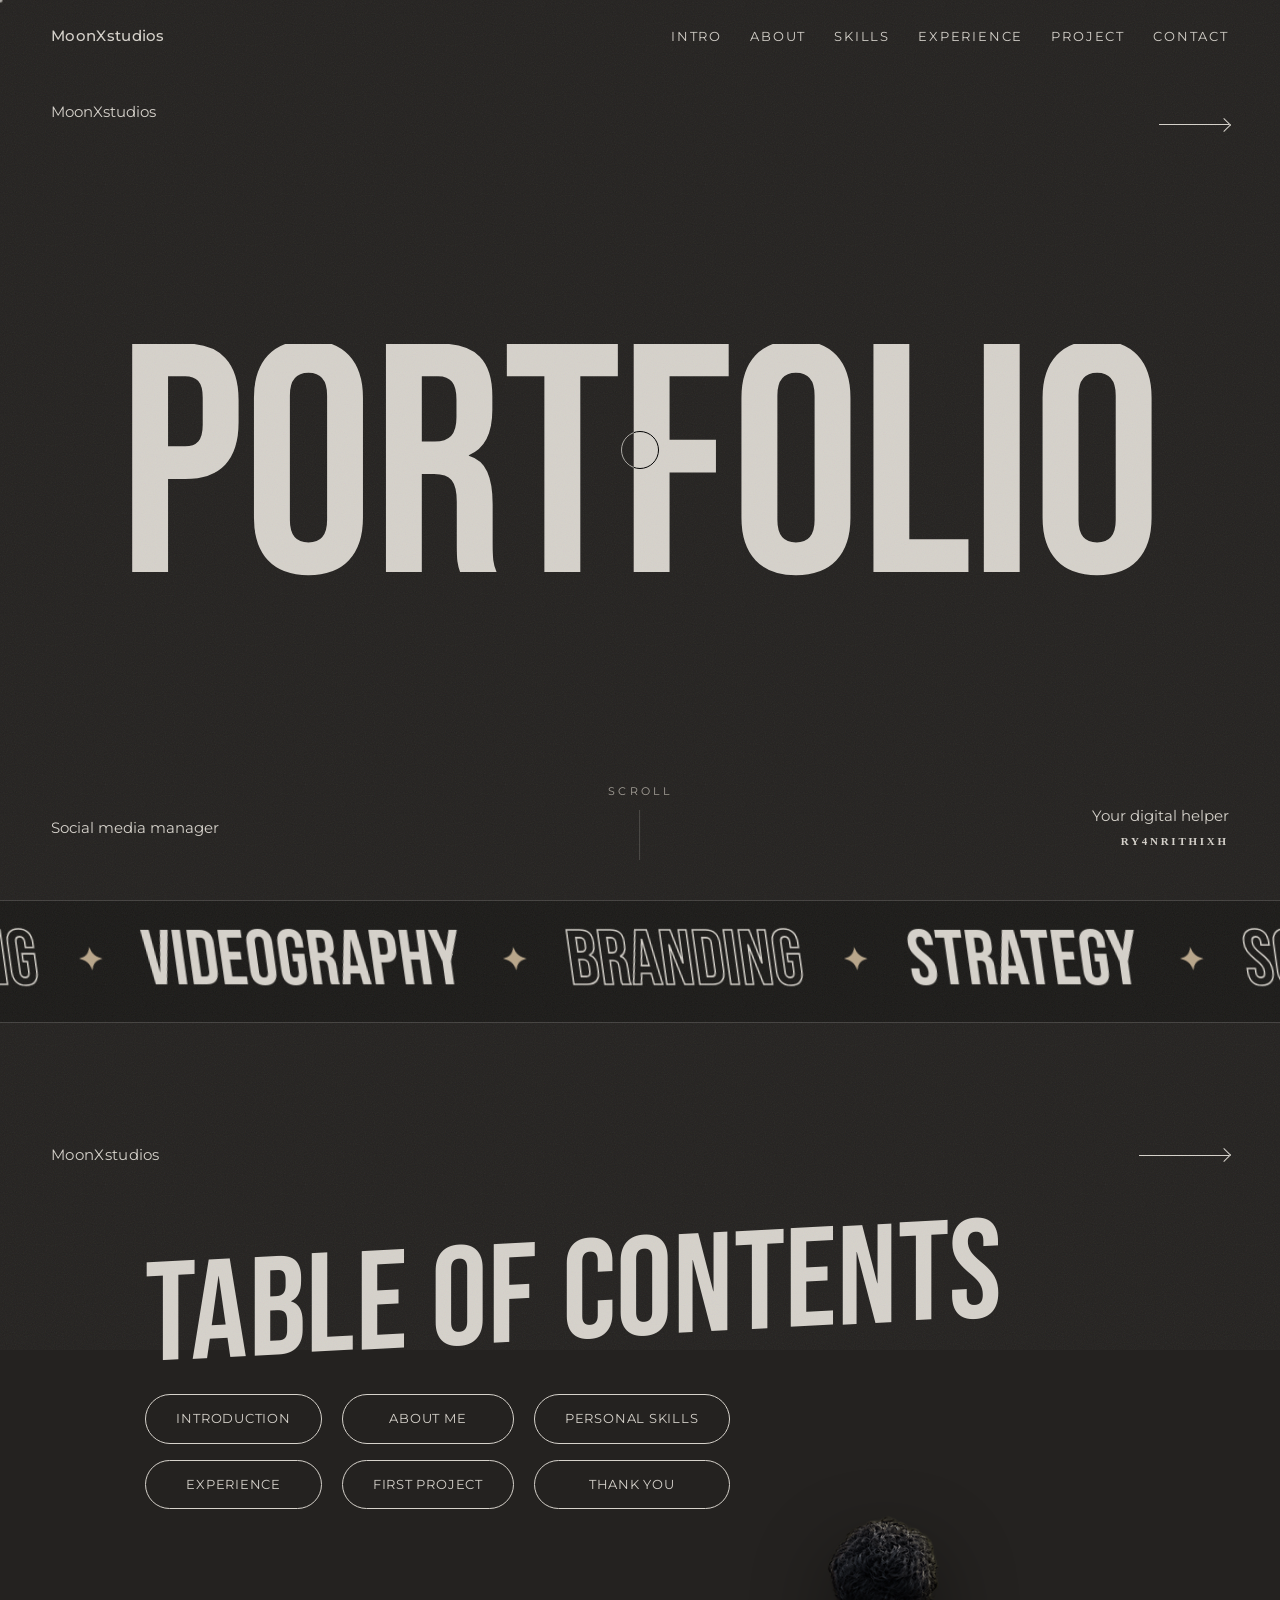
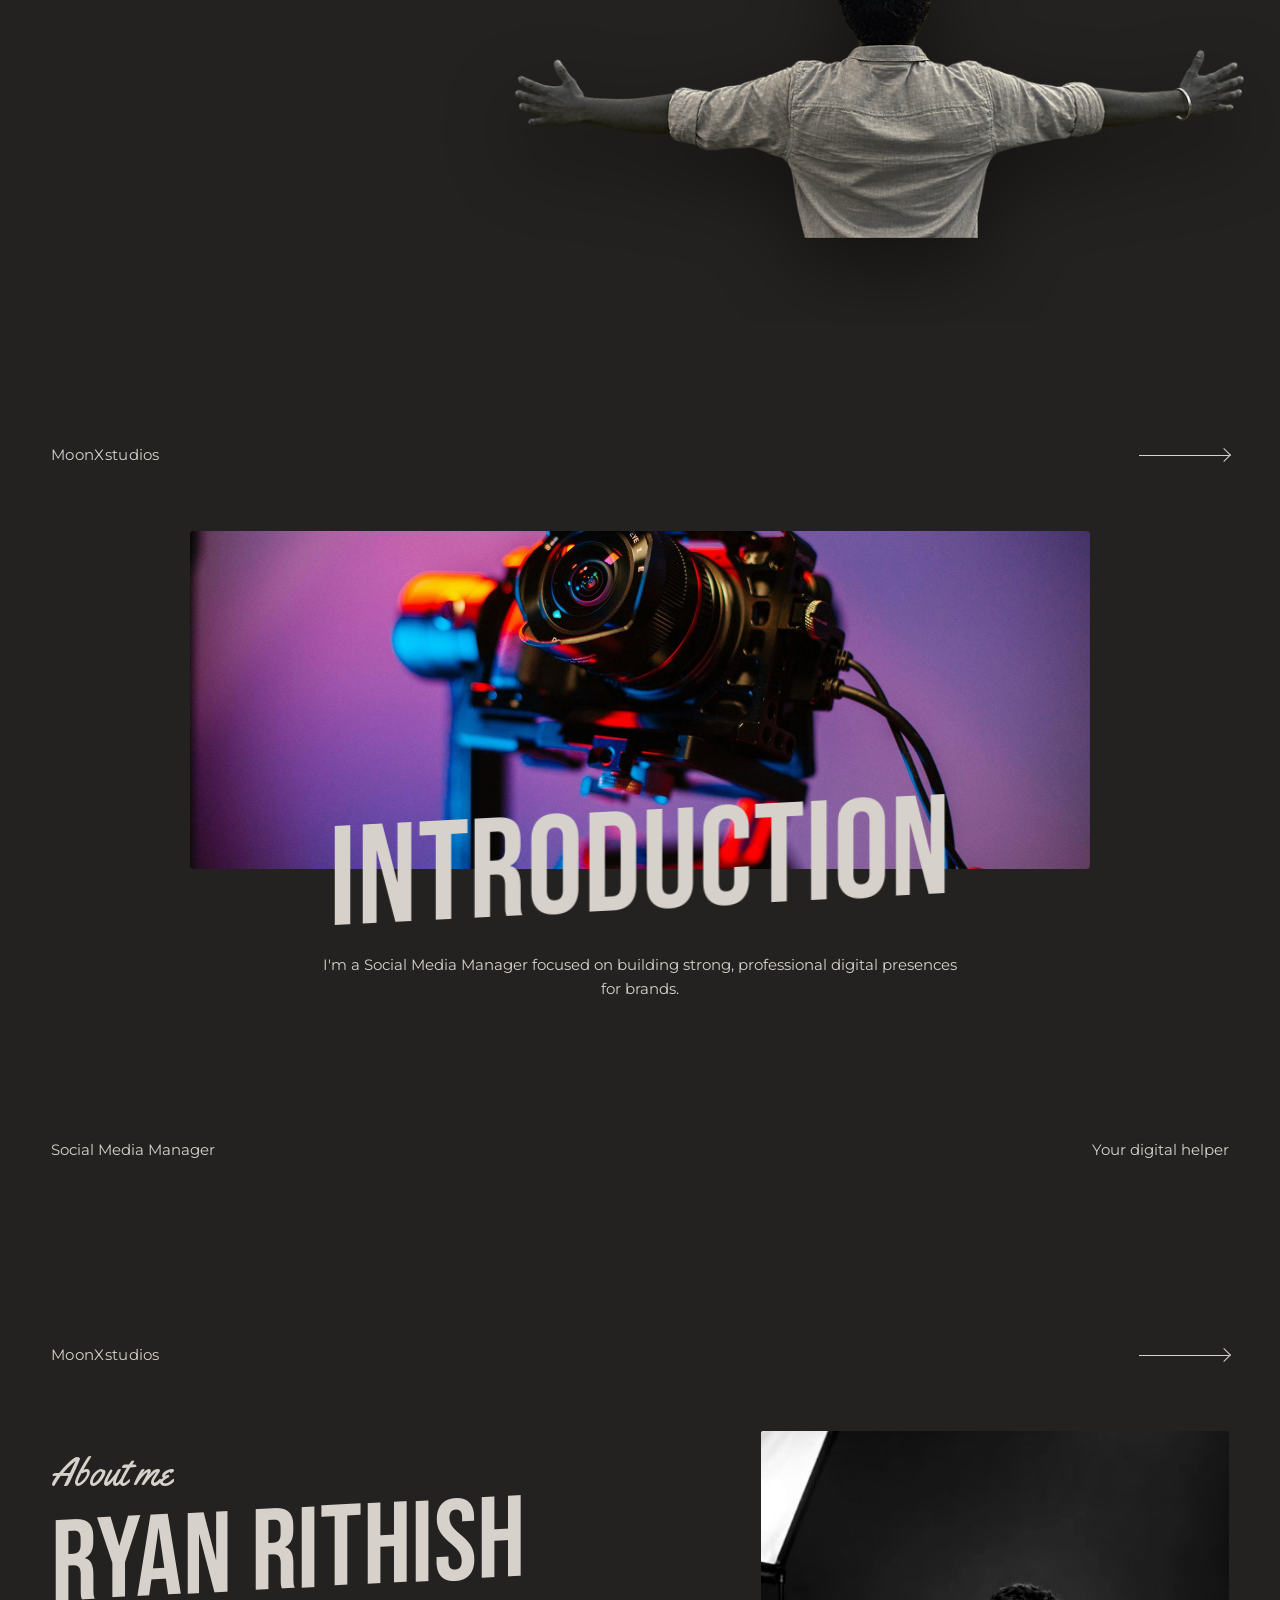
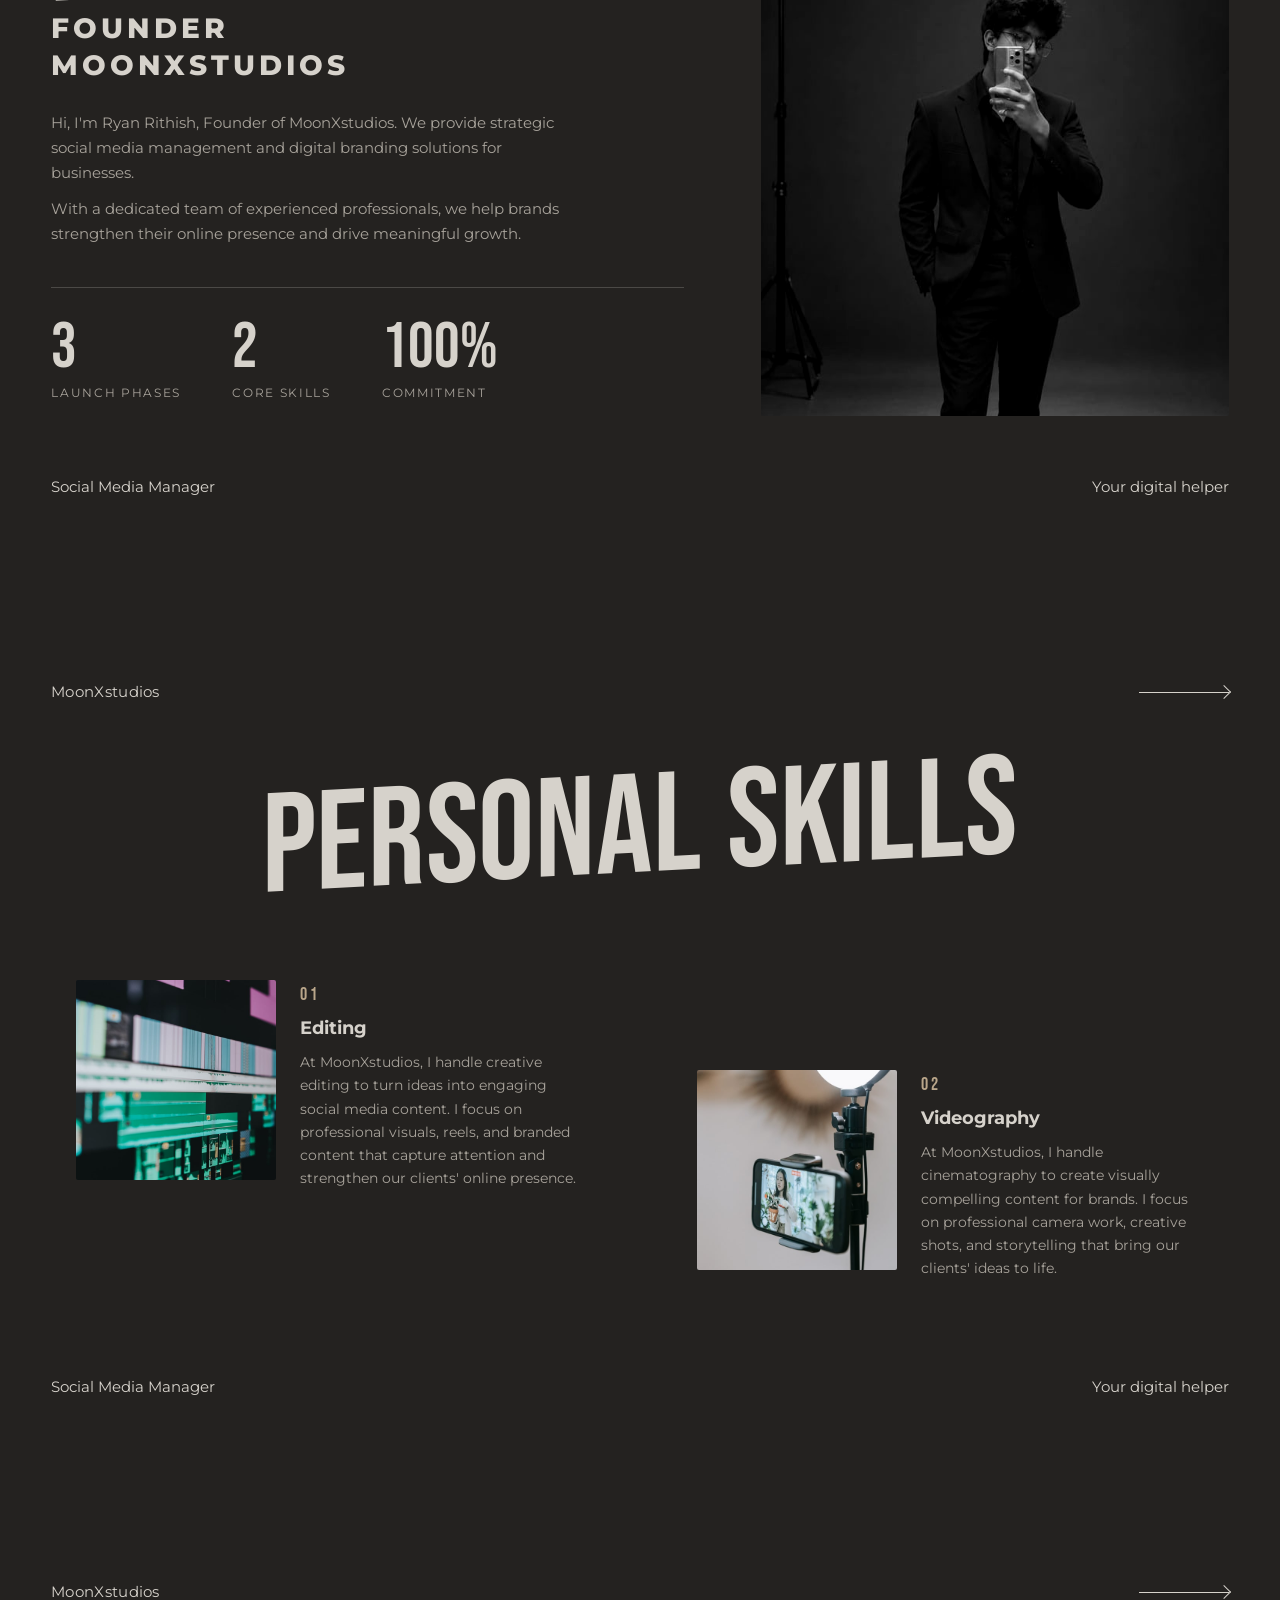
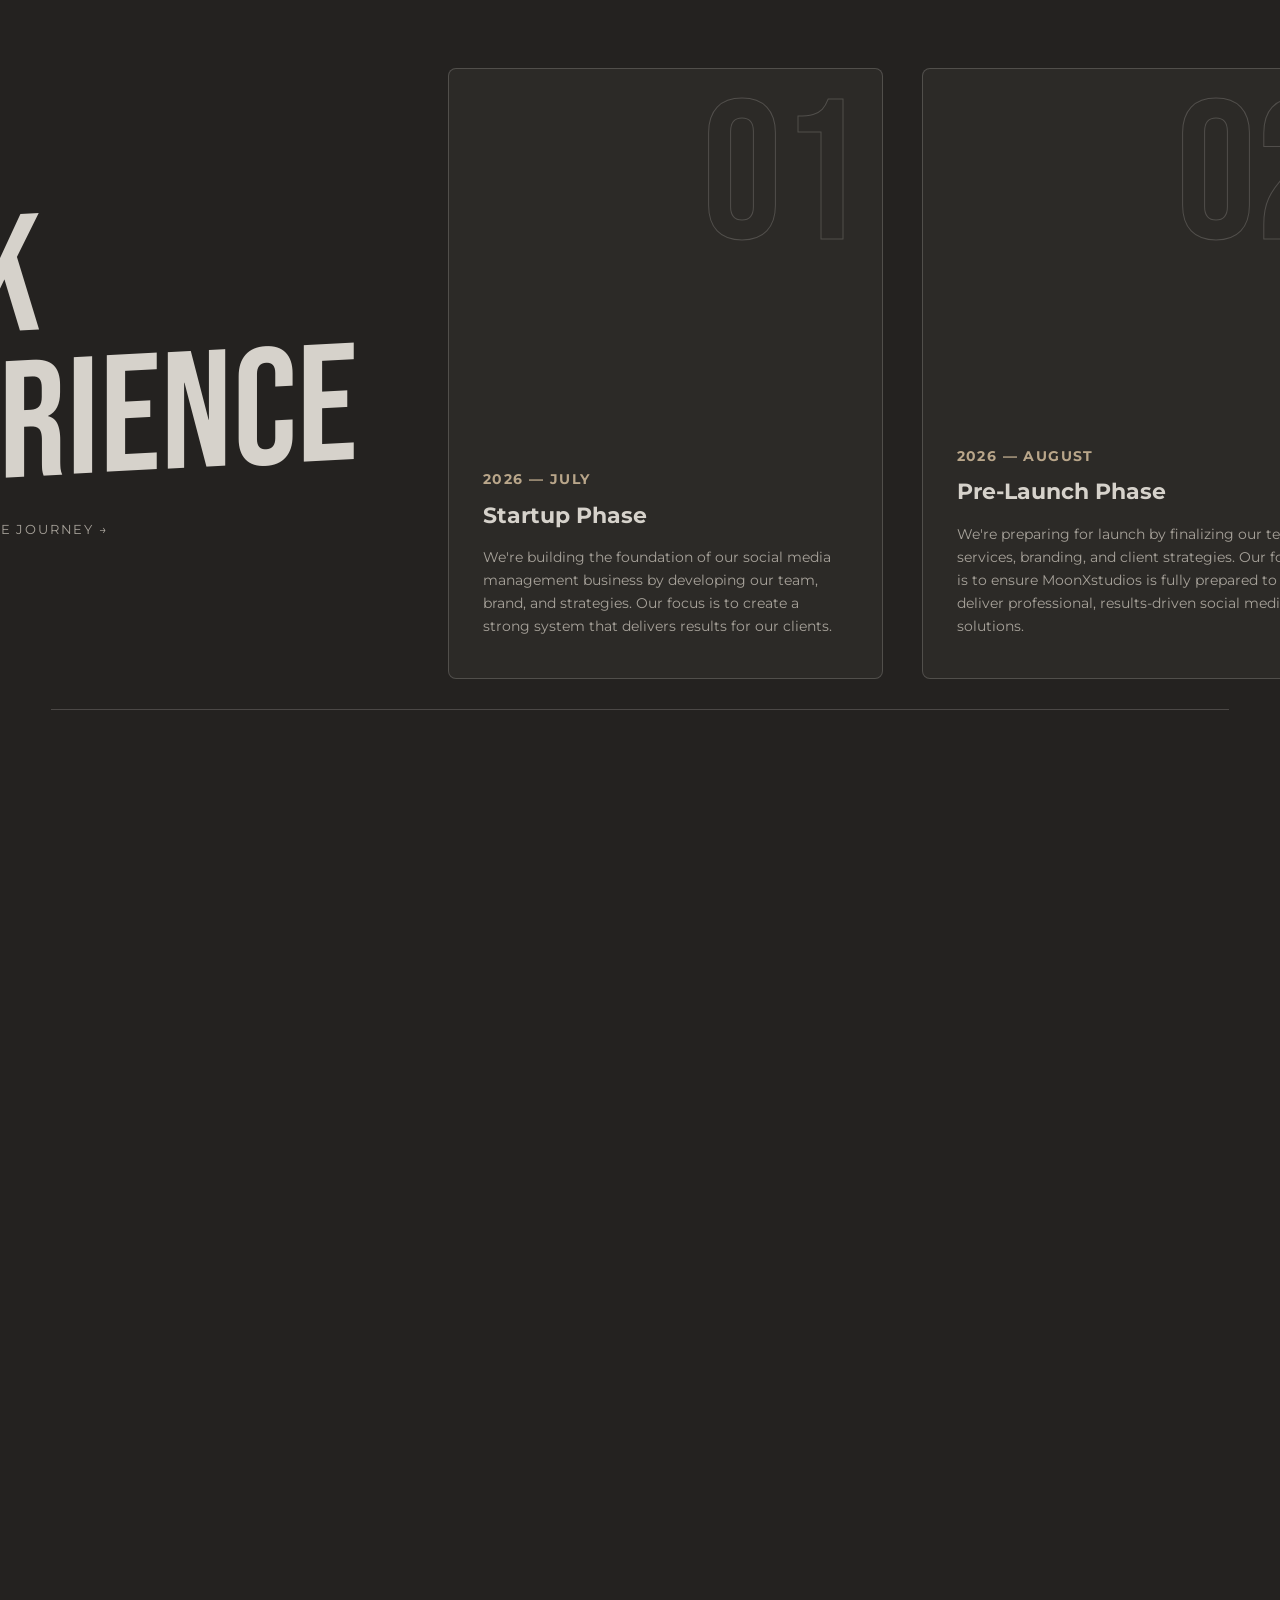
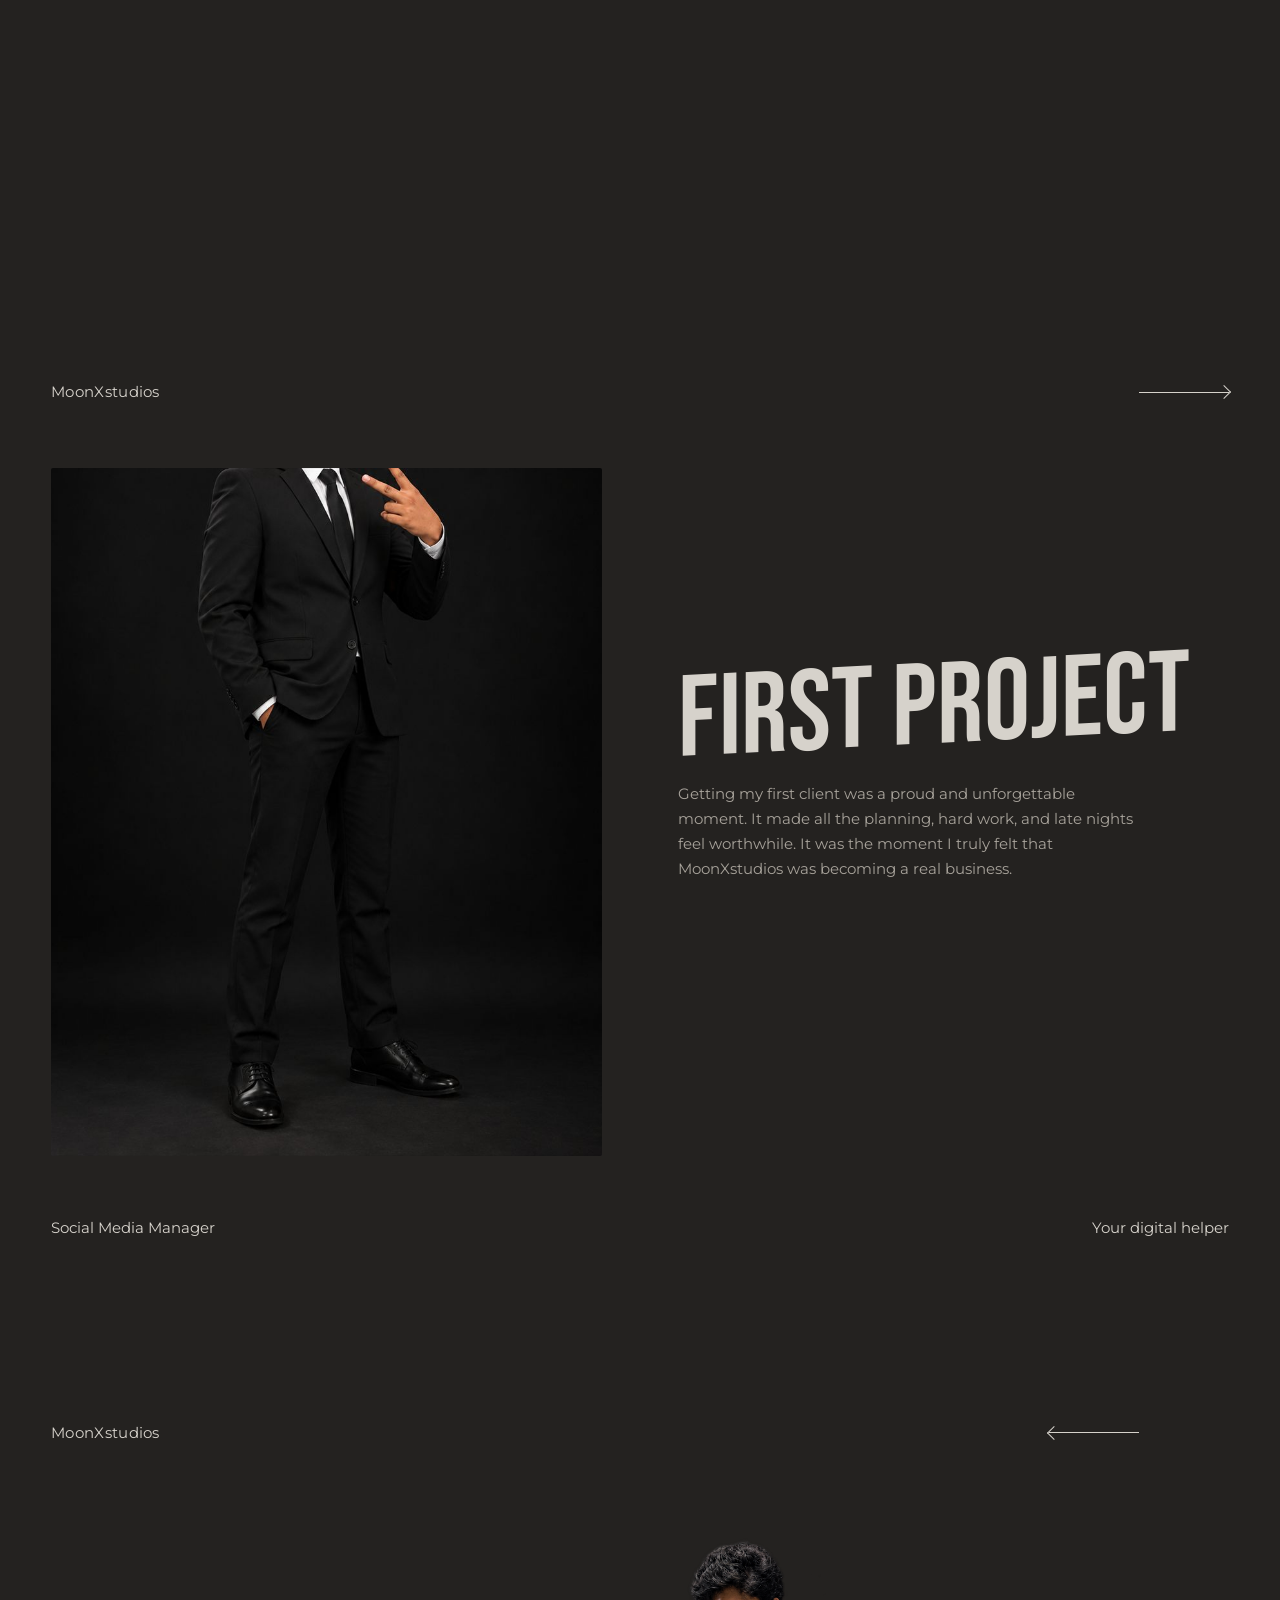
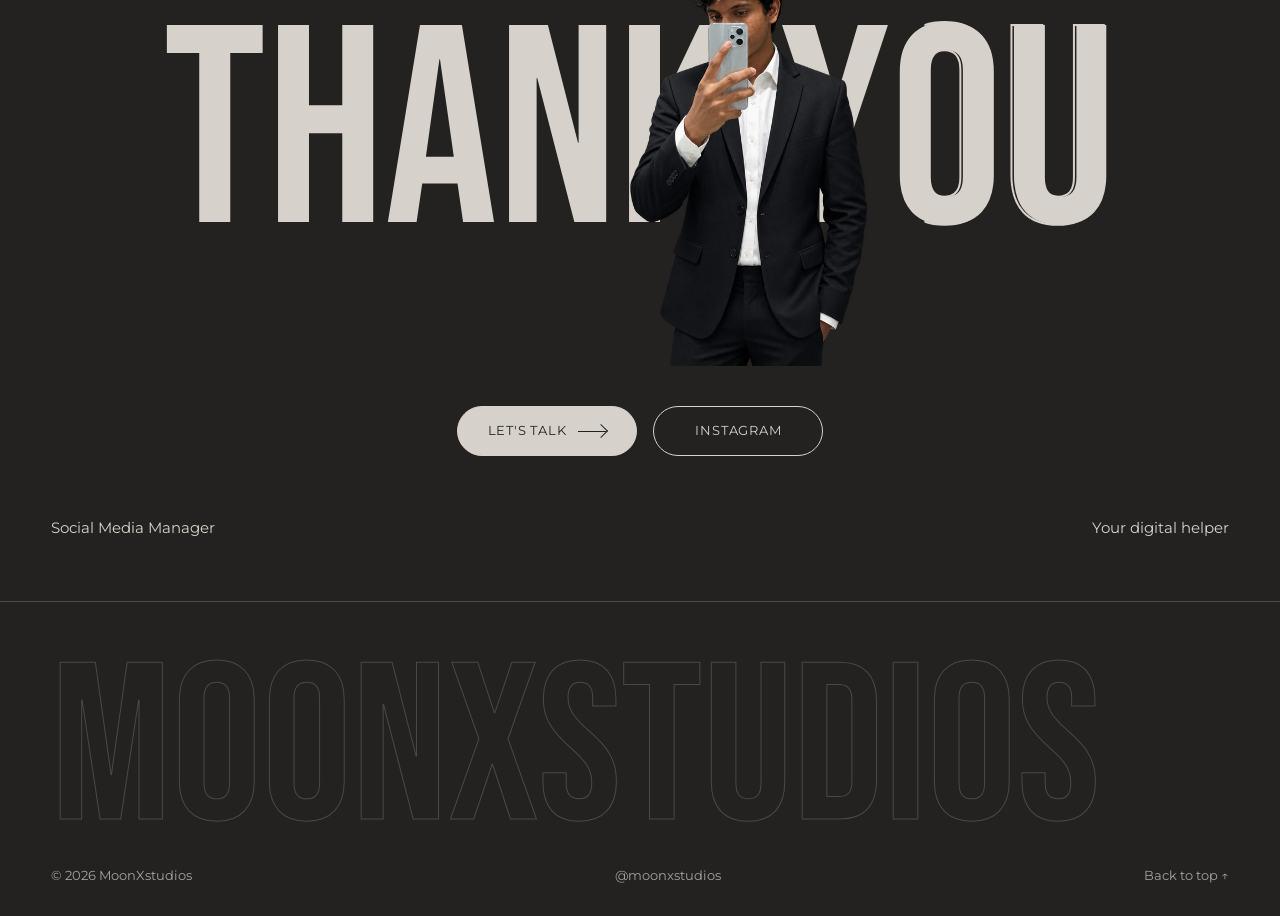
==== index.html @ f0b6d2d7 "Launch MoonXstudios website Animated single-page site matching the MoonXstudios Canva portfolio: her" ====
<!DOCTYPE html>
<html lang="en">
<head>
  <meta charset="UTF-8" />
  <meta name="viewport" content="width=device-width, initial-scale=1.0" />
  <title>MoonXstudios — Social Media Manager</title>
  <meta name="description" content="MoonXstudios — strategic social media management and digital branding by Ryan Rithish." />
  <meta name="theme-color" content="#242220" />
  <meta name="color-scheme" content="dark" />

  <!-- Icons -->
  <link rel="icon" href="favicon.svg" type="image/svg+xml" />
  <link rel="apple-touch-icon" href="apple-touch-icon.png" />

  <!-- Social share preview (WhatsApp, Instagram DMs, LinkedIn, X…)
       After deploying, replace og-image.jpg below with the full URL, e.g. https://your-domain.com/og-image.jpg -->
  <meta property="og:type" content="website" />
  <meta property="og:site_name" content="MoonXstudios" />
  <meta property="og:title" content="MoonXstudios — Social Media Manager" />
  <meta property="og:description" content="Strategic social media management and digital branding for businesses." />
  <meta property="og:image" content="og-image.jpg" />
  <meta property="og:image:width" content="1200" />
  <meta property="og:image:height" content="630" />
  <meta name="twitter:card" content="summary_large_image" />

  <link rel="preconnect" href="https://fonts.googleapis.com" />
  <link rel="preconnect" href="https://fonts.gstatic.com" crossorigin />
  <link href="https://fonts.googleapis.com/css2?family=Bebas+Neue&family=Montserrat:wght@400;500;700;800&family=Yellowtail&display=swap" rel="stylesheet" />
  <link rel="stylesheet" href="style.css" />
  <!-- If JavaScript is off or fails, show everything instead of a blank page -->
  <noscript>
    <style>
      body.is-loading { overflow: auto; }
      .loader, .cursor, .cursor-dot { display: none !important; }
      .reveal-up, .reveal-scale { opacity: 1 !important; transform: none !important; }
      .reveal-mask > span, .split .ch > i { transform: none !important; }
      .reveal-clip::after { display: none; }
      .arrow--line { transform: scaleX(1); }
      body, a, button { cursor: auto; }
    </style>
  </noscript>
</head>
<body class="is-loading">

  <!-- Preloader -->
  <div class="loader" aria-hidden="true">
    <div class="loader__word">
      <span>M</span><span>O</span><span>O</span><span>N</span><span>X</span>
    </div>
    <div class="loader__bar"><i></i></div>
    <div class="loader__count">0</div>
  </div>

  <!-- Custom cursor + grain -->
  <div class="cursor" aria-hidden="true"></div>
  <div class="cursor-dot" aria-hidden="true"></div>
  <div class="grain" aria-hidden="true"></div>
  <div class="progress" aria-hidden="true"><i></i></div>

  <!-- Nav -->
  <header class="nav">
    <a href="#top" class="nav__brand" data-magnetic>MoonXstudios</a>
    <nav class="nav__links">
      <a href="#intro">Intro</a>
      <a href="#about">About</a>
      <a href="#skills">Skills</a>
      <a href="#experience">Experience</a>
      <a href="#project">Project</a>
      <a href="#contact">Contact</a>
    </nav>
    <button class="nav__toggle" aria-label="Open menu"><span></span><span></span></button>
  </header>

  <div class="menu" aria-hidden="true">
    <a href="#intro">Introduction</a>
    <a href="#about">About me</a>
    <a href="#skills">Personal skills</a>
    <a href="#experience">Experience</a>
    <a href="#project">First project</a>
    <a href="#contact">Thank you</a>
    <a href="https://www.instagram.com/moonxstudios" target="_blank" rel="noopener" class="menu__ig">@moonxstudios ↗</a>
  </div>

  <main id="top">

    <!-- HERO -->
    <section class="hero">
      <div class="hero__meta hero__meta--tl reveal-up">MoonXstudios</div>
      <a href="#contents" class="hero__arrow reveal-up" aria-label="Scroll down"><span class="arrow"></span></a>

      <h1 class="hero__title" aria-label="Portfolio">
        <span class="split" data-split>PORTFOLIO</span>
      </h1>

      <div class="hero__meta hero__meta--bl reveal-up">Social media manager</div>
      <div class="hero__meta hero__meta--br reveal-up">
        Your digital helper
        <small class="scramble" data-scramble="RY4NRITHIXH">RY4NRITHIXH</small>
      </div>

      <div class="hero__scroll"><span>Scroll</span><i></i></div>
    </section>

    <!-- MARQUEE -->
    <div class="marquee" aria-hidden="true">
      <div class="marquee__track">
        <span>Social Media</span><b>✦</b><span>Editing</span><b>✦</b><span>Videography</span><b>✦</b><span>Branding</span><b>✦</b><span>Strategy</span><b>✦</b>
        <span>Social Media</span><b>✦</b><span>Editing</span><b>✦</b><span>Videography</span><b>✦</b><span>Branding</span><b>✦</b><span>Strategy</span><b>✦</b>
      </div>
    </div>

    <!-- TABLE OF CONTENTS -->
    <section class="section toc" id="contents">
      <div class="section__head">
        <span class="label">MoonXstudios</span>
        <span class="arrow arrow--line"></span>
      </div>
      <h2 class="display reveal-mask"><span>Table of contents</span></h2>
      <div class="pills">
        <a href="#intro" class="pill" data-magnetic>Introduction</a>
        <a href="#about" class="pill" data-magnetic>About me</a>
        <a href="#skills" class="pill" data-magnetic>Personal skills</a>
        <a href="#experience" class="pill" data-magnetic>Experience</a>
        <a href="#project" class="pill" data-magnetic>First project</a>
        <a href="#contact" class="pill" data-magnetic>Thank you</a>
      </div>
      <div class="toc__figure media cutout parallax" data-speed="-0.08" style="--img:url('assets/hero-arms.png')">
      </div>
    </section>

    <!-- INTRODUCTION -->
    <section class="section intro" id="intro">
      <div class="section__head">
        <span class="label">MoonXstudios</span>
        <span class="arrow arrow--line"></span>
      </div>
      <div class="intro__banner media tilt reveal-scale" style="--img:url('assets/intro-camera.jpg')">
      </div>
      <h2 class="display intro__title reveal-mask"><span>Introduction</span></h2>
      <div class="intro__text">
        <p class="reveal-up">I'm a Social Media Manager focused on building strong, professional digital presences for brands.</p>
        <p class="reveal-up">I create strategic content that increases engagement, visibility, and audience growth.</p>
        <p class="reveal-up">My goal is to turn social media into a valuable asset for your business.</p>
      </div>
      <div class="section__foot">
        <span>Social Media Manager</span><span>Your digital helper</span>
      </div>
    </section>

    <!-- ABOUT -->
    <section class="section about" id="about">
      <div class="section__head">
        <span class="label">MoonXstudios</span>
        <span class="arrow arrow--line"></span>
      </div>
      <div class="about__grid">
        <div class="about__copy">
          <span class="script reveal-up">About me</span>
          <h2 class="display about__name reveal-mask"><span>Ryan Rithish</span></h2>
          <p class="about__role reveal-up">Founder<br />MoonXstudios</p>
          <p class="reveal-up">Hi, I'm Ryan Rithish, Founder of MoonXstudios. We provide strategic social media management and digital branding solutions for businesses.</p>
          <p class="reveal-up">With a dedicated team of experienced professionals, we help brands strengthen their online presence and drive meaningful growth.</p>
          <div class="stats">
            <div class="stat reveal-up"><b data-count="3">0</b><span>Launch phases</span></div>
            <div class="stat reveal-up"><b data-count="2">0</b><span>Core skills</span></div>
            <div class="stat reveal-up"><b data-count="100" data-suffix="%">0</b><span>Commitment</span></div>
          </div>
        </div>
        <div class="about__photo media tilt reveal-clip" style="--img:url('assets/ryan-portrait.jpg')">
        </div>
      </div>
      <div class="section__foot">
        <span>Social Media Manager</span><span>Your digital helper</span>
      </div>
    </section>

    <!-- SKILLS -->
    <section class="section skills" id="skills">
      <div class="section__head">
        <span class="label">MoonXstudios</span>
        <span class="arrow arrow--line"></span>
      </div>
      <h2 class="display reveal-mask center"><span>Personal skills</span></h2>
      <div class="skills__grid">
        <article class="skill tilt reveal-up">
          <div class="skill__img media" style="--img:url('assets/skill-editing.jpg')"></div>
          <div class="skill__body">
            <span class="skill__num">01</span>
            <h3>Editing</h3>
            <p>At MoonXstudios, I handle creative editing to turn ideas into engaging social media content. I focus on professional visuals, reels, and branded content that capture attention and strengthen our clients' online presence.</p>
          </div>
        </article>
        <article class="skill skill--offset tilt reveal-up">
          <div class="skill__img media" style="--img:url('assets/skill-video.jpg')"></div>
          <div class="skill__body">
            <span class="skill__num">02</span>
            <h3>Videography</h3>
            <p>At MoonXstudios, I handle cinematography to create visually compelling content for brands. I focus on professional camera work, creative shots, and storytelling that bring our clients' ideas to life.</p>
          </div>
        </article>
      </div>
      <div class="section__foot">
        <span>Social Media Manager</span><span>Your digital helper</span>
      </div>
    </section>

    <!-- EXPERIENCE (horizontal pinned scroll) -->
    <section class="experience" id="experience">
      <div class="experience__pin">
        <div class="section__head experience__head">
          <span class="label">MoonXstudios</span>
          <span class="arrow arrow--line"></span>
        </div>
        <div class="experience__track">
          <div class="exp-intro">
            <h2 class="display">Work<br />Experience</h2>
            <p>Scroll to walk through the journey →</p>
          </div>
          <article class="exp-card">
            <span class="exp-card__date">2026 — July</span>
            <h3>Startup Phase</h3>
            <p>We're building the foundation of our social media management business by developing our team, brand, and strategies. Our focus is to create a strong system that delivers results for our clients.</p>
            <span class="exp-card__big">01</span>
          </article>
          <article class="exp-card">
            <span class="exp-card__date">2026 — August</span>
            <h3>Pre-Launch Phase</h3>
            <p>We're preparing for launch by finalizing our team, services, branding, and client strategies. Our focus is to ensure MoonXstudios is fully prepared to deliver professional, results-driven social media solutions.</p>
            <span class="exp-card__big">02</span>
          </article>
          <article class="exp-card">
            <span class="exp-card__date">2026 — September</span>
            <h3>Market Entry Phase</h3>
            <p>We're ready to launch MoonXstudios and begin working with businesses. Our focus is on delivering professional social media solutions, building strong client relationships, and generating measurable results.</p>
            <span class="exp-card__big">03</span>
          </article>
          <div class="exp-card exp-card--img media" style="--img:url('assets/experience-laptop.jpg')">
          </div>
        </div>
        <div class="experience__line"><i></i></div>
      </div>
    </section>

    <!-- FIRST PROJECT -->
    <section class="section project" id="project">
      <div class="section__head">
        <span class="label">MoonXstudios</span>
        <span class="arrow arrow--line"></span>
      </div>
      <div class="project__grid">
        <div class="project__photo media reveal-clip" style="--img:url('assets/first-project.jpg')">
        </div>
        <div class="project__copy">
          <h2 class="display reveal-mask"><span>First project</span></h2>
          <p class="reveal-up">Getting my first client was a proud and unforgettable moment. It made all the planning, hard work, and late nights feel worthwhile. It was the moment I truly felt that MoonXstudios was becoming a real business.</p>
          <a href="#contact" class="pill pill--solid reveal-up" data-magnetic>Work with us <span class="arrow arrow--sm"></span></a>
        </div>
      </div>
      <div class="section__foot">
        <span>Social Media Manager</span><span>Your digital helper</span>
      </div>
    </section>

    <!-- THANK YOU -->
    <section class="thanks" id="contact">
      <div class="section__head">
        <span class="label">MoonXstudios</span>
        <span class="arrow arrow--line arrow--back"></span>
      </div>
      <div class="thanks__stage">
        <h2 class="thanks__word thanks__word--fill">THANK YOU</h2>
        <div class="thanks__person media cutout" style="--img:url('assets/thank-you.png')">
        </div>
        <h2 class="thanks__word thanks__word--outline" aria-hidden="true">THANK YOU</h2>
      </div>
      <div class="thanks__cta">
        <a href="https://ig.me/m/moonxstudios" class="pill pill--solid" target="_blank" rel="noopener" data-magnetic>Let's talk <span class="arrow arrow--sm"></span></a>
        <a href="https://www.instagram.com/moonxstudios" class="pill" target="_blank" rel="noopener" data-magnetic>Instagram</a>
      </div>
      <div class="section__foot">
        <span>Social Media Manager</span><span>Your digital helper</span>
      </div>
    </section>
  </main>

  <footer class="footer">
    <div class="footer__big" aria-hidden="true">MOONXSTUDIOS</div>
    <div class="footer__row">
      <span>© <span id="year"></span> MoonXstudios</span>
      <a href="https://www.instagram.com/moonxstudios" target="_blank" rel="noopener">@moonxstudios</a>
      <a href="#top">Back to top ↑</a>
    </div>
  </footer>

  <script src="main.js"></script>
</body>
</html>
---- style.css ----
/* ==========================================================
   MoonXstudios — theme from the Canva portfolio
   charcoal background · bone text · condensed display type
   ========================================================== */
:root {
  --bg: #242220;
  --bg-2: #2c2a27;
  --bg-3: #1b1a18;
  --bone: #d6d2cb;
  --bone-dim: #a7a29a;
  --line: rgba(214, 210, 203, 0.22);
  --accent: #b9a68a;
  --display: "Bebas Neue", "League Gothic", "Oswald", Impact, sans-serif;
  --sans: "Montserrat", "Helvetica Neue", Arial, sans-serif;
  --script: "Yellowtail", "Brush Script MT", cursive;
  --pad: clamp(20px, 4vw, 64px);
  --ease: cubic-bezier(0.22, 1, 0.36, 1);
  --ease-in-out: cubic-bezier(0.77, 0, 0.175, 1);
}

*, *::before, *::after { box-sizing: border-box; margin: 0; padding: 0; }
html { scroll-behavior: smooth; }
body {
  background: var(--bg);
  color: var(--bone);
  font-family: var(--sans);
  font-size: clamp(15px, 1.05vw, 17px);
  line-height: 1.65;
  overflow-x: hidden;
  -webkit-font-smoothing: antialiased;
}
body.is-loading { overflow: hidden; }
a { color: inherit; text-decoration: none; }
::selection { background: var(--bone); color: var(--bg); }

@media (hover: hover) and (pointer: fine) {
  body, a, button { cursor: none; }
}

/* ---------- Preloader ---------- */
.loader {
  position: fixed; inset: 0; z-index: 1000;
  background: var(--bg-3);
  display: grid; place-content: center; justify-items: center; gap: 24px;
  transition: clip-path 1.1s var(--ease-in-out);
  clip-path: inset(0 0 0 0);
}
.loader.done { clip-path: inset(0 0 100% 0); }
.loader__word { display: flex; font-family: var(--display); font-size: clamp(80px, 16vw, 220px); line-height: .85; overflow: hidden; }
.loader__word span { display: inline-block; transform: translateY(110%); animation: rise .9s var(--ease) forwards; }
.loader__word span:nth-child(2) { animation-delay: .08s; }
.loader__word span:nth-child(3) { animation-delay: .16s; }
.loader__word span:nth-child(4) { animation-delay: .24s; }
.loader__word span:nth-child(5) { animation-delay: .32s; color: transparent; -webkit-text-stroke: 2px var(--bone); }
.loader__bar { width: min(320px, 60vw); height: 1px; background: var(--line); }
.loader__bar i { display: block; height: 100%; width: 0; background: var(--bone); transition: width .2s linear; }
.loader__count { font-family: var(--display); font-size: 22px; letter-spacing: .2em; color: var(--bone-dim); }
@keyframes rise { to { transform: translateY(0); } }

/* ---------- Cursor / grain / progress ---------- */
.cursor, .cursor-dot {
  position: fixed; top: 0; left: 0; z-index: 999; pointer-events: none;
  border-radius: 50%; transform: translate(-50%, -50%);
  mix-blend-mode: difference;
}
.cursor { width: 38px; height: 38px; border: 1px solid var(--bone); transition: width .35s var(--ease), height .35s var(--ease), background .35s; }
.cursor-dot { width: 5px; height: 5px; background: var(--bone); }
.cursor.is-hover { width: 80px; height: 80px; background: var(--bone); }
@media (hover: none), (pointer: coarse) { .cursor, .cursor-dot { display: none; } }

.grain {
  position: fixed; inset: -50%; z-index: 998; pointer-events: none; opacity: .07;
  background-image: url("data:image/svg+xml,%3Csvg xmlns='http://www.w3.org/2000/svg' width='200' height='200'%3E%3Cfilter id='n'%3E%3CfeTurbulence type='fractalNoise' baseFrequency='.9' numOctaves='3' stitchTiles='stitch'/%3E%3C/filter%3E%3Crect width='100%25' height='100%25' filter='url(%23n)'/%3E%3C/svg%3E");
  animation: grain 8s steps(10) infinite;
}
@keyframes grain {
  0%,100% { transform: translate(0,0); } 10% { transform: translate(-5%,-10%); } 30% { transform: translate(3%,-15%); }
  50% { transform: translate(12%,9%); } 70% { transform: translate(9%,4%); } 90% { transform: translate(-1%,7%); }
}

.progress { position: fixed; top: 0; left: 0; right: 0; height: 2px; z-index: 997; }
.progress i { display: block; height: 100%; width: 100%; background: var(--bone); transform-origin: left; transform: scaleX(0); }

/* ---------- Nav ---------- */
.nav {
  position: fixed; top: 0; left: 0; right: 0; z-index: 900;
  display: flex; align-items: center; justify-content: space-between;
  padding: 22px var(--pad);
  transition: transform .6s var(--ease), background .4s, padding .4s;
}
.nav.is-scrolled { background: rgba(36, 34, 32, .75); backdrop-filter: blur(12px); padding-block: 14px; }
.nav.is-hidden { transform: translateY(-100%); }
.nav__brand { font-weight: 500; letter-spacing: .02em; }
.nav__links { display: flex; gap: 28px; font-size: 13px; text-transform: uppercase; letter-spacing: .14em; }
.nav__links a { position: relative; padding: 4px 0; }
.nav__links a::after {
  content: ""; position: absolute; left: 0; bottom: 0; height: 1px; width: 100%;
  background: currentColor; transform: scaleX(0); transform-origin: right; transition: transform .5s var(--ease);
}
.nav__links a:hover::after, .nav__links a.is-active::after { transform: scaleX(1); transform-origin: left; }
.nav__toggle { display: none; background: none; border: 0; width: 34px; height: 20px; position: relative; z-index: 950; }
.nav__toggle span { position: absolute; left: 0; width: 100%; height: 1.5px; background: var(--bone); transition: transform .5s var(--ease), top .5s var(--ease); }
.nav__toggle span:first-child { top: 4px; } .nav__toggle span:last-child { top: 14px; }
body.menu-open .nav__toggle span:first-child { top: 9px; transform: rotate(45deg); }
body.menu-open .nav__toggle span:last-child { top: 9px; transform: rotate(-45deg); }

.menu {
  position: fixed; inset: 0; z-index: 890; background: var(--bg-3);
  display: flex; flex-direction: column; justify-content: center; padding: var(--pad); gap: 4px;
  clip-path: circle(0 at calc(100% - 50px) 40px); transition: clip-path .9s var(--ease-in-out);
}
body.menu-open .menu { clip-path: circle(150% at calc(100% - 50px) 40px); }
.menu a { font-family: var(--display); font-size: clamp(48px, 12vw, 96px); line-height: 1; opacity: 0; transform: translateY(40px); transition: opacity .6s, transform .6s var(--ease); }
body.menu-open .menu a { opacity: 1; transform: none; }
body.menu-open .menu a:nth-child(2) { transition-delay: .05s; } body.menu-open .menu a:nth-child(3) { transition-delay: .1s; }
body.menu-open .menu a:nth-child(4) { transition-delay: .15s; } body.menu-open .menu a:nth-child(5) { transition-delay: .2s; }
body.menu-open .menu a:nth-child(6) { transition-delay: .25s; }
.menu .menu__ig { font-family: var(--sans); font-size: 14px; letter-spacing: .14em; text-transform: uppercase; color: var(--bone-dim); margin-top: 28px; }
body.menu-open .menu a.menu__ig { transition-delay: .3s; }

@media (max-width: 860px) {
  .nav__links { display: none; }
  .nav__toggle { display: block; }
}

/* ---------- Shared ---------- */
.display {
  font-family: var(--display); font-weight: 400; text-transform: uppercase;
  font-size: clamp(64px, 11vw, 170px); line-height: .88; letter-spacing: .005em; color: var(--bone);
}
.center { text-align: center; }
.section { position: relative; min-height: 100vh; padding: 120px var(--pad) 60px; display: flex; flex-direction: column; }
.section__head { display: flex; justify-content: space-between; align-items: center; margin-bottom: clamp(40px, 7vh, 90px); }
.label { font-size: 15px; letter-spacing: .02em; }
.section__foot { margin-top: auto; padding-top: 60px; display: flex; justify-content: space-between; font-size: 15px; color: var(--bone); }

.arrow { position: relative; display: inline-block; width: 90px; height: 1px; background: currentColor; }
.arrow::after {
  content: ""; position: absolute; right: 0; top: 50%; width: 10px; height: 10px;
  border-top: 1px solid currentColor; border-right: 1px solid currentColor; transform: translate(0, -50%) rotate(45deg);
}
.arrow--line { transform-origin: left; }
.arrow--back { transform: scaleX(-1); }
.arrow--sm { width: 28px; }

.pill {
  position: relative; display: inline-flex; align-items: center; justify-content: center; gap: 12px;
  min-width: 170px; padding: 13px 30px; border: 1.5px solid var(--bone); border-radius: 999px;
  font-size: 13px; text-transform: uppercase; letter-spacing: .06em; overflow: hidden; isolation: isolate;
  transition: color .5s var(--ease);
}
.pill::before {
  content: ""; position: absolute; inset: 0; z-index: -1; background: var(--bone); border-radius: inherit;
  transform: translateY(101%); transition: transform .55s var(--ease);
}
.pill:hover { color: var(--bg); }
.pill:hover::before { transform: translateY(0); }
.pill--solid { background: var(--bone); color: var(--bg); }
.pill--solid::before { background: var(--bg); }
.pill--solid:hover { color: var(--bone); }

.script { font-family: var(--script); font-size: clamp(28px, 3vw, 42px); color: var(--bone); display: inline-block; transform: rotate(-4deg); }

/* Media placeholder: shows your image if assets/… exists, else a moody gradient */
.media {
  position: relative; overflow: hidden; background-color: var(--bg-2);
  background-image: var(--img), radial-gradient(120% 90% at 30% 20%, #4a4640 0%, #2c2a27 45%, #1b1a18 100%);
  background-size: cover; background-position: center;
}
.media__hint {
  position: absolute; left: 12px; bottom: 10px; font-size: 11px; letter-spacing: .08em;
  color: rgba(214, 210, 203, .35); text-transform: uppercase; pointer-events: none;
}
.media.has-img .media__hint { display: none; }
/* transparent cut-out photos: no box behind them once loaded */
.media.cutout.has-img { background-color: transparent; background-image: var(--img); background-size: contain; background-repeat: no-repeat; background-position: bottom center; border-radius: 0; }

/* ---------- Reveal animations ---------- */
.reveal-up { opacity: 0; transform: translateY(40px); transition: opacity 1s var(--ease), transform 1s var(--ease); transition-delay: var(--d, 0s); }
.reveal-up.in { opacity: 1; transform: none; }

.reveal-mask { overflow: hidden; }
.reveal-mask > span { display: inline-block; transform: translateY(105%) skewY(6deg); transition: transform 1.2s var(--ease); }
.reveal-mask.in > span { transform: none; }

.reveal-scale { transform: scale(.85); opacity: 0; transition: transform 1.4s var(--ease), opacity 1s; }
.reveal-scale.in { transform: none; opacity: 1; }

/* wipe reveal: a cover panel slides away (keeps the element observable by IntersectionObserver) */
.reveal-clip { position: relative; }
.reveal-clip::after {
  content: ""; position: absolute; inset: 0; z-index: 2; background: var(--bg);
  transform-origin: top; transition: transform 1.4s var(--ease-in-out);
}
.reveal-clip.in::after { transform: scaleY(0); }

.arrow--line { transform: scaleX(0); transition: transform 1.2s var(--ease) .3s; }
.in .arrow--line, .section__head.in .arrow--line { transform: scaleX(1); }
.section__head.in .arrow--back { transform: scaleX(-1); }

/* ---------- Hero ---------- */
.hero {
  position: relative; height: 100vh; min-height: 560px; padding: 100px var(--pad) 50px;
  display: grid; place-items: center; overflow: hidden;
}
.hero__title { width: 100%; text-align: center; font-family: var(--display); font-weight: 400; line-height: .8; }
.split { display: inline-flex; font-size: clamp(110px, 25.5vw, 460px); letter-spacing: -.005em; }
.split .ch { display: inline-block; overflow: hidden; }
.split .ch > i {
  display: inline-block; font-style: normal; transform: translateY(105%);
  transition: transform 1.3s var(--ease), color .4s, -webkit-text-stroke .4s;
  transition-delay: calc(var(--i) * 60ms + .2s);
}
body.ready .split .ch > i { transform: translateY(0); }
.split .ch:hover > i { color: transparent; -webkit-text-stroke: 2px var(--bone); transition-delay: 0s; }

.hero__meta { position: absolute; font-size: clamp(14px, 1.15vw, 18px); }
.hero__meta--tl { top: 100px; left: var(--pad); }
.hero__meta--bl { bottom: 60px; left: var(--pad); }
.hero__meta--br { bottom: 50px; right: var(--pad); text-align: right; }
.hero__meta small { display: block; font-family: Georgia, serif; font-weight: 700; font-size: 11px; letter-spacing: .25em; margin-top: 4px; }
.hero__arrow { position: absolute; top: 108px; right: var(--pad); }
.hero__arrow .arrow { width: 70px; animation: nudge 2.4s var(--ease) infinite; }
@keyframes nudge { 0%, 100% { transform: translateX(0); } 50% { transform: translateX(12px); } }
.hero__scroll {
  position: absolute; bottom: 40px; left: 50%; transform: translateX(-50%);
  display: flex; flex-direction: column; align-items: center; gap: 10px; font-size: 11px; letter-spacing: .3em; text-transform: uppercase; color: var(--bone-dim);
}
.hero__scroll i { width: 1px; height: 50px; background: var(--line); position: relative; overflow: hidden; }
.hero__scroll i::after { content: ""; position: absolute; left: 0; top: -50%; width: 100%; height: 50%; background: var(--bone); animation: drip 1.8s var(--ease-in-out) infinite; }
@keyframes drip { to { top: 100%; } }
body:not(.ready) .hero .reveal-up { opacity: 0; }

/* ---------- Marquee ---------- */
.marquee { border-block: 1px solid var(--line); padding: 22px 0; overflow: hidden; white-space: nowrap; background: var(--bg-3); }
.marquee__track { display: inline-flex; gap: 40px; align-items: center; animation: marquee 28s linear infinite; font-family: var(--display); font-size: clamp(40px, 6vw, 84px); line-height: 1; }
.marquee__track span:nth-of-type(even) { color: transparent; -webkit-text-stroke: 1.5px var(--bone); }
.marquee__track b { font-size: .4em; color: var(--accent); }
.marquee:hover .marquee__track { animation-play-state: paused; }
@keyframes marquee { to { transform: translateX(-50%); } }

/* ---------- TOC ---------- */
.toc { overflow: hidden; }
.toc .display { padding-left: 8%; }
.pills { display: grid; grid-template-columns: repeat(3, max-content); gap: 16px 20px; margin: 40px 0 0 8%; position: relative; z-index: 2; }
.toc__figure {
  position: absolute; right: 2%; bottom: 0; width: min(58vw, 760px); aspect-ratio: 798 / 347;
  border-radius: 200px 200px 0 0; z-index: 1;
}
.toc__figure.has-img { filter: drop-shadow(0 30px 40px rgba(0,0,0,.45)); }
@media (max-width: 760px) {
  .pills { grid-template-columns: 1fr 1fr; margin-left: 0; gap: 12px; }
  .pills .pill { min-width: 0; width: 100%; padding: 12px 10px; font-size: 12px; text-align: center; }
  .toc .display { padding-left: 0; }
  .toc__figure { position: relative; width: 100%; right: 0; margin-top: 50px; }
}

/* ---------- Intro ---------- */
.intro { align-items: center; text-align: center; }
.intro .section__head, .intro .section__foot { width: 100%; text-align: left; }
.intro__banner { width: min(900px, 90%); aspect-ratio: 16 / 6; border-radius: 4px; }
.intro__title { margin-top: -0.45em; position: relative; z-index: 2; mix-blend-mode: normal; }
.intro__text { max-width: 640px; margin-top: 24px; }
.intro__text p + p { margin-top: 6px; }

/* ---------- About ---------- */
.about__grid { display: grid; grid-template-columns: 1.15fr .85fr; gap: clamp(30px, 6vw, 100px); align-items: center; }
.about__name { font-size: clamp(64px, 9vw, 140px); margin-top: -6px; }
.about__role { font-weight: 800; font-size: clamp(20px, 2.2vw, 32px); letter-spacing: .14em; text-transform: uppercase; line-height: 1.3; margin: 10px 0 28px; }
.about__copy > p:not(.about__role) { max-width: 520px; color: var(--bone-dim); }
.about__copy > p + p { margin-top: 12px; }
.about__photo { aspect-ratio: 4 / 5; width: 100%; filter: grayscale(1) contrast(1.05); border-radius: 2px; }
.stats { display: flex; gap: clamp(24px, 4vw, 56px); margin-top: 40px; padding-top: 28px; border-top: 1px solid var(--line); }
.stat b { display: block; font-family: var(--display); font-weight: 400; font-size: clamp(44px, 5vw, 72px); line-height: 1; }
.stat span { font-size: 12px; text-transform: uppercase; letter-spacing: .14em; color: var(--bone-dim); }
@media (max-width: 860px) { .about__grid { grid-template-columns: 1fr; } .about__photo { max-width: 460px; } }

/* ---------- Skills ---------- */
.skills__grid { display: grid; grid-template-columns: 1fr 1fr; gap: clamp(30px, 5vw, 80px); margin-top: clamp(40px, 7vh, 80px); }
.skill { display: grid; grid-template-columns: 200px 1fr; gap: 24px; align-items: start; padding: 24px; border: 1px solid transparent; border-radius: 6px; transition: border-color .5s, background .5s; transform-style: preserve-3d; }
.skill:hover { border-color: var(--line); background: rgba(255,255,255,.02); }
.skill--offset { margin-top: 90px; }
.skill__img { aspect-ratio: 1; border-radius: 2px; transition: transform .8s var(--ease); }
.skill:hover .skill__img { transform: scale(1.04) rotate(-1deg); }
.skill__num { font-family: var(--display); font-size: 18px; color: var(--accent); letter-spacing: .15em; }
.skill h3 { font-weight: 700; font-size: 18px; margin: 4px 0 8px; }
.skill p { font-size: 14px; color: var(--bone-dim); }
@media (max-width: 1000px) { .skills__grid { grid-template-columns: 1fr; } .skill--offset { margin-top: 0; } }
@media (max-width: 560px) { .skill { grid-template-columns: 1fr; } }

/* ---------- Experience (horizontal) ---------- */
.experience { position: relative; height: 400vh; }
.experience__pin { position: sticky; top: 0; height: 100vh; overflow: hidden; display: flex; flex-direction: column; padding: 120px 0 50px; }
.experience__head { padding: 0 var(--pad); }
.experience__track { display: flex; gap: clamp(24px, 3vw, 48px); padding: 0 var(--pad); align-items: stretch; will-change: transform; flex: 1; }
.exp-intro { flex: 0 0 auto; display: flex; flex-direction: column; justify-content: center; padding-right: 4vw; }
.exp-intro .display { font-size: clamp(80px, 13vw, 200px); }
.exp-intro p { margin-top: 20px; color: var(--bone-dim); font-size: 13px; letter-spacing: .14em; text-transform: uppercase; }
.exp-card {
  position: relative; flex: 0 0 clamp(300px, 34vw, 460px); padding: 40px 34px; overflow: hidden;
  border: 1px solid var(--line); border-radius: 8px; background: var(--bg-2);
  display: flex; flex-direction: column; justify-content: flex-end; transition: background .5s, transform .5s var(--ease);
}
.exp-card:hover { background: #33302c; transform: translateY(-8px); }
.exp-card__date { font-weight: 700; font-size: 14px; letter-spacing: .1em; text-transform: uppercase; color: var(--accent); }
.exp-card h3 { font-weight: 700; font-size: 22px; margin: 6px 0 12px; }
.exp-card p { font-size: 14px; color: var(--bone-dim); position: relative; z-index: 1; }
.exp-card__big { position: absolute; top: 10px; right: 20px; font-family: var(--display); font-size: 200px; line-height: 1; color: transparent; -webkit-text-stroke: 1px var(--line); transition: -webkit-text-stroke-color .5s, transform .8s var(--ease); }
.exp-card:hover .exp-card__big { -webkit-text-stroke-color: var(--bone-dim); transform: translateY(-10px); }
.exp-card--img { flex-basis: clamp(300px, 40vw, 560px); background-image: var(--img), radial-gradient(120% 90% at 30% 20%, #4a4640 0%, #2c2a27 45%, #1b1a18 100%); background-size: cover; background-position: center; }
.experience__line { margin: 30px var(--pad) 0; height: 1px; background: var(--line); }
.experience__line i { display: block; height: 100%; background: var(--bone); transform-origin: left; transform: scaleX(0); }

@media (max-width: 760px) {
  .experience { height: auto; }
  .experience__pin { position: relative; height: auto; }
  .experience__track { flex-direction: column; transform: none !important; }
  .exp-card { flex-basis: auto; min-height: 280px; }
  .exp-card--img { min-height: 240px; }
  .experience__line { display: none; }
}

/* ---------- Project ---------- */
.project__grid { display: grid; grid-template-columns: 1fr 1fr; gap: clamp(30px, 6vw, 90px); align-items: center; }
.project__photo { aspect-ratio: 4 / 5; width: 100%; max-height: 82vh; border-radius: 2px; background-color: #000; background-size: cover; background-position: center top; background-repeat: no-repeat; }
.project__copy .display { font-size: clamp(64px, 9vw, 150px); }
.project__copy p { max-width: 460px; margin: 24px 0 36px; color: var(--bone-dim); }
@media (max-width: 860px) { .project__grid { grid-template-columns: 1fr; } }

/* ---------- Thank you ---------- */
.thanks { position: relative; min-height: 100vh; padding: 120px var(--pad) 60px; display: flex; flex-direction: column; overflow: hidden; }
.thanks__stage { position: relative; flex: 1; display: grid; place-items: center; min-height: 50vh; }
.thanks__word {
  grid-area: 1 / 1; font-family: var(--display); font-weight: 400; white-space: nowrap;
  font-size: clamp(90px, 22vw, 380px); line-height: .85; text-align: center;
}
.thanks__word--fill { color: var(--bone); }
.thanks__word--outline { color: transparent; -webkit-text-stroke: 2px var(--bone); z-index: 3; pointer-events: none; clip-path: inset(0 0 0 50%); }
.thanks__person {
  grid-area: 1 / 1; z-index: 2; width: clamp(200px, 26vw, 380px); aspect-ratio: 3 / 4; align-self: end; margin-left: 18%;
  background-color: transparent; background-image: var(--img), linear-gradient(to top, #1b1a18 0%, rgba(27,26,24,0) 100%);
  background-size: contain, cover; background-repeat: no-repeat; background-position: bottom center;
}
.thanks__word--fill .ltr { display: inline-block; transform: translateY(100%); opacity: 0; transition: transform 1s var(--ease), opacity 1s; transition-delay: calc(var(--i) * 50ms); }
.thanks.in .thanks__word--fill .ltr { transform: none; opacity: 1; }
.thanks__cta { display: flex; gap: 16px; justify-content: center; flex-wrap: wrap; margin-top: 40px; }

/* ---------- Footer ---------- */
.footer { padding: 60px var(--pad) 30px; border-top: 1px solid var(--line); overflow: hidden; }
.footer__big { font-family: var(--display); font-size: 17.5vw; line-height: .8; color: transparent; -webkit-text-stroke: 1px var(--line); white-space: nowrap; transition: color .8s; }
.footer:hover .footer__big { color: var(--bone); }
.footer__row a { transition: color .3s; }
.footer__row a:hover { color: var(--bone); }
.footer__row { display: flex; justify-content: space-between; flex-wrap: wrap; gap: 12px; margin-top: 24px; font-size: 13px; color: var(--bone-dim); }

/* ---------- Tilt ---------- */
.tilt { transform-style: preserve-3d; transition: transform .6s var(--ease); will-change: transform; }

/* ---------- Reduced motion ---------- */
@media (prefers-reduced-motion: reduce) {
  *, *::before, *::after { animation: none !important; transition: none !important; }
  .reveal-up, .reveal-scale { opacity: 1; transform: none; }
  .reveal-clip::after { display: none; }
  .reveal-mask > span, .split .ch > i, .thanks__word--fill .ltr { transform: none; opacity: 1; }
  .loader { display: none; }
}
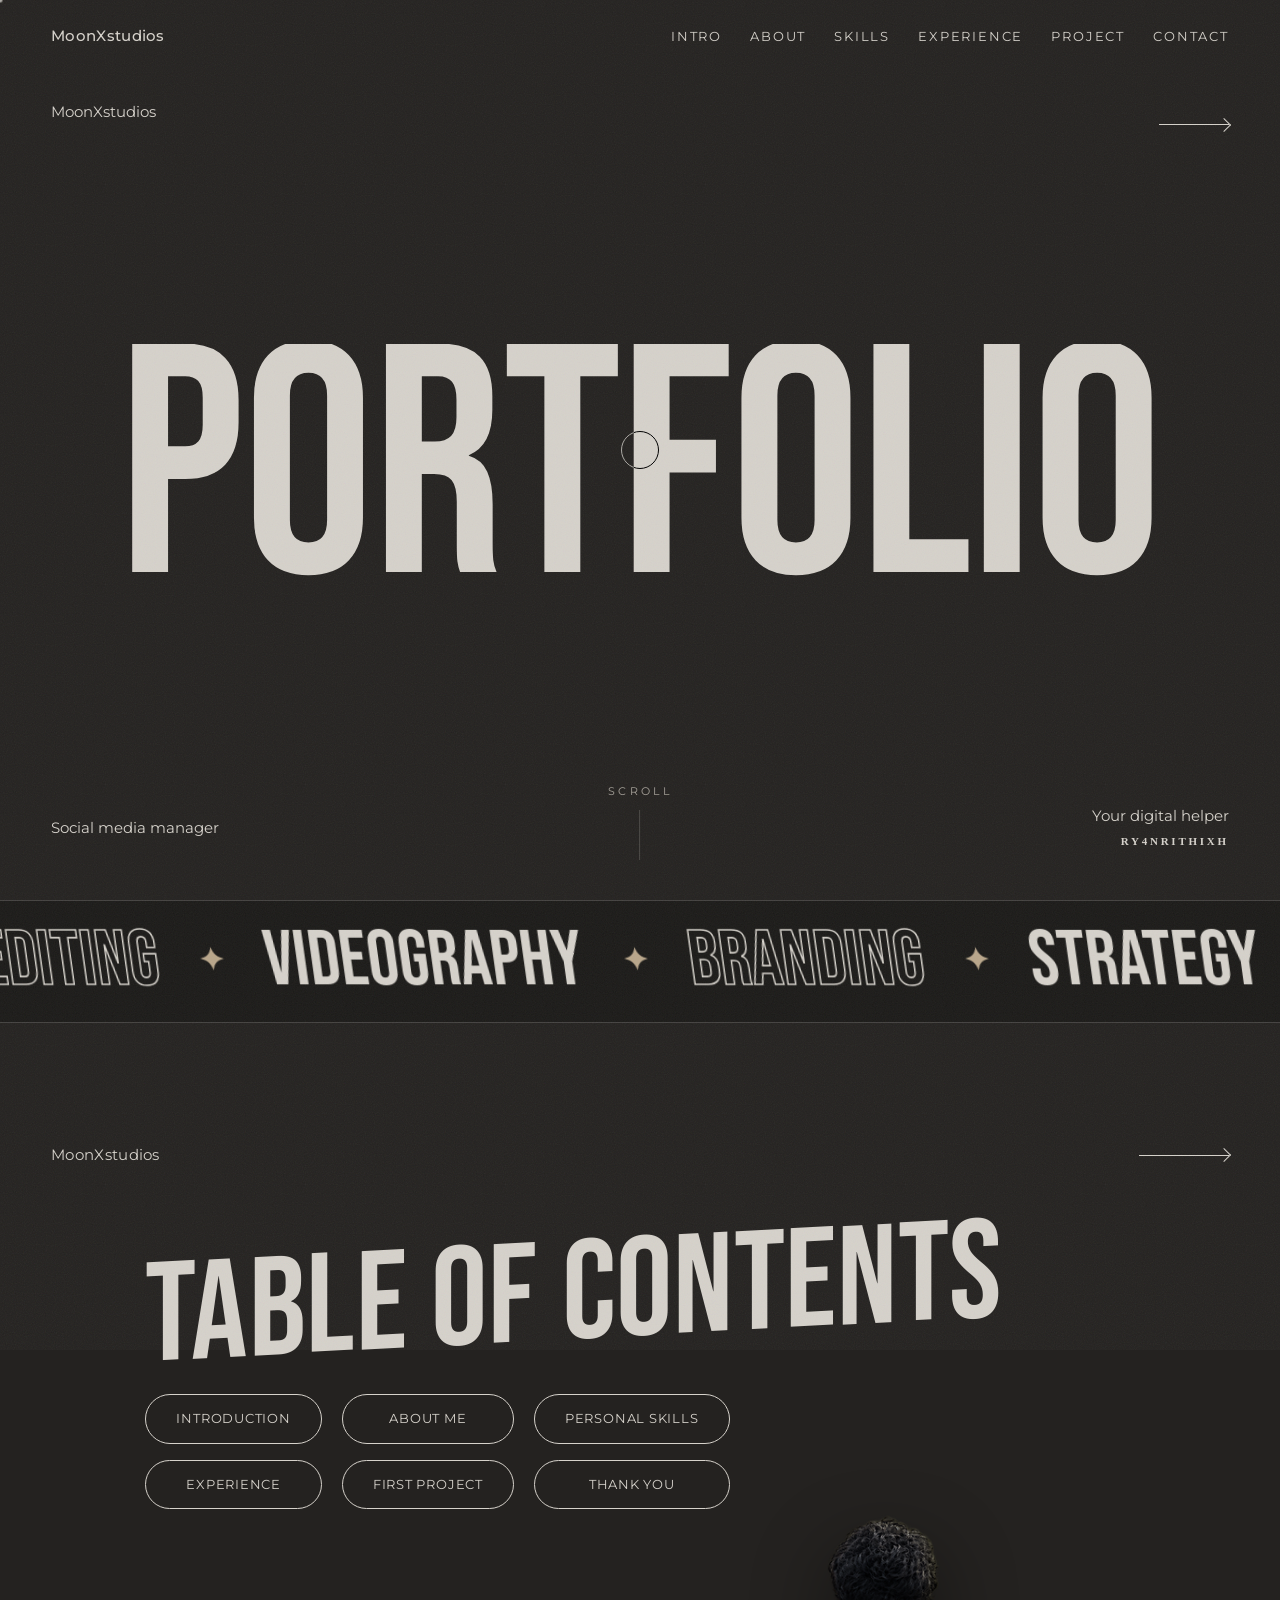
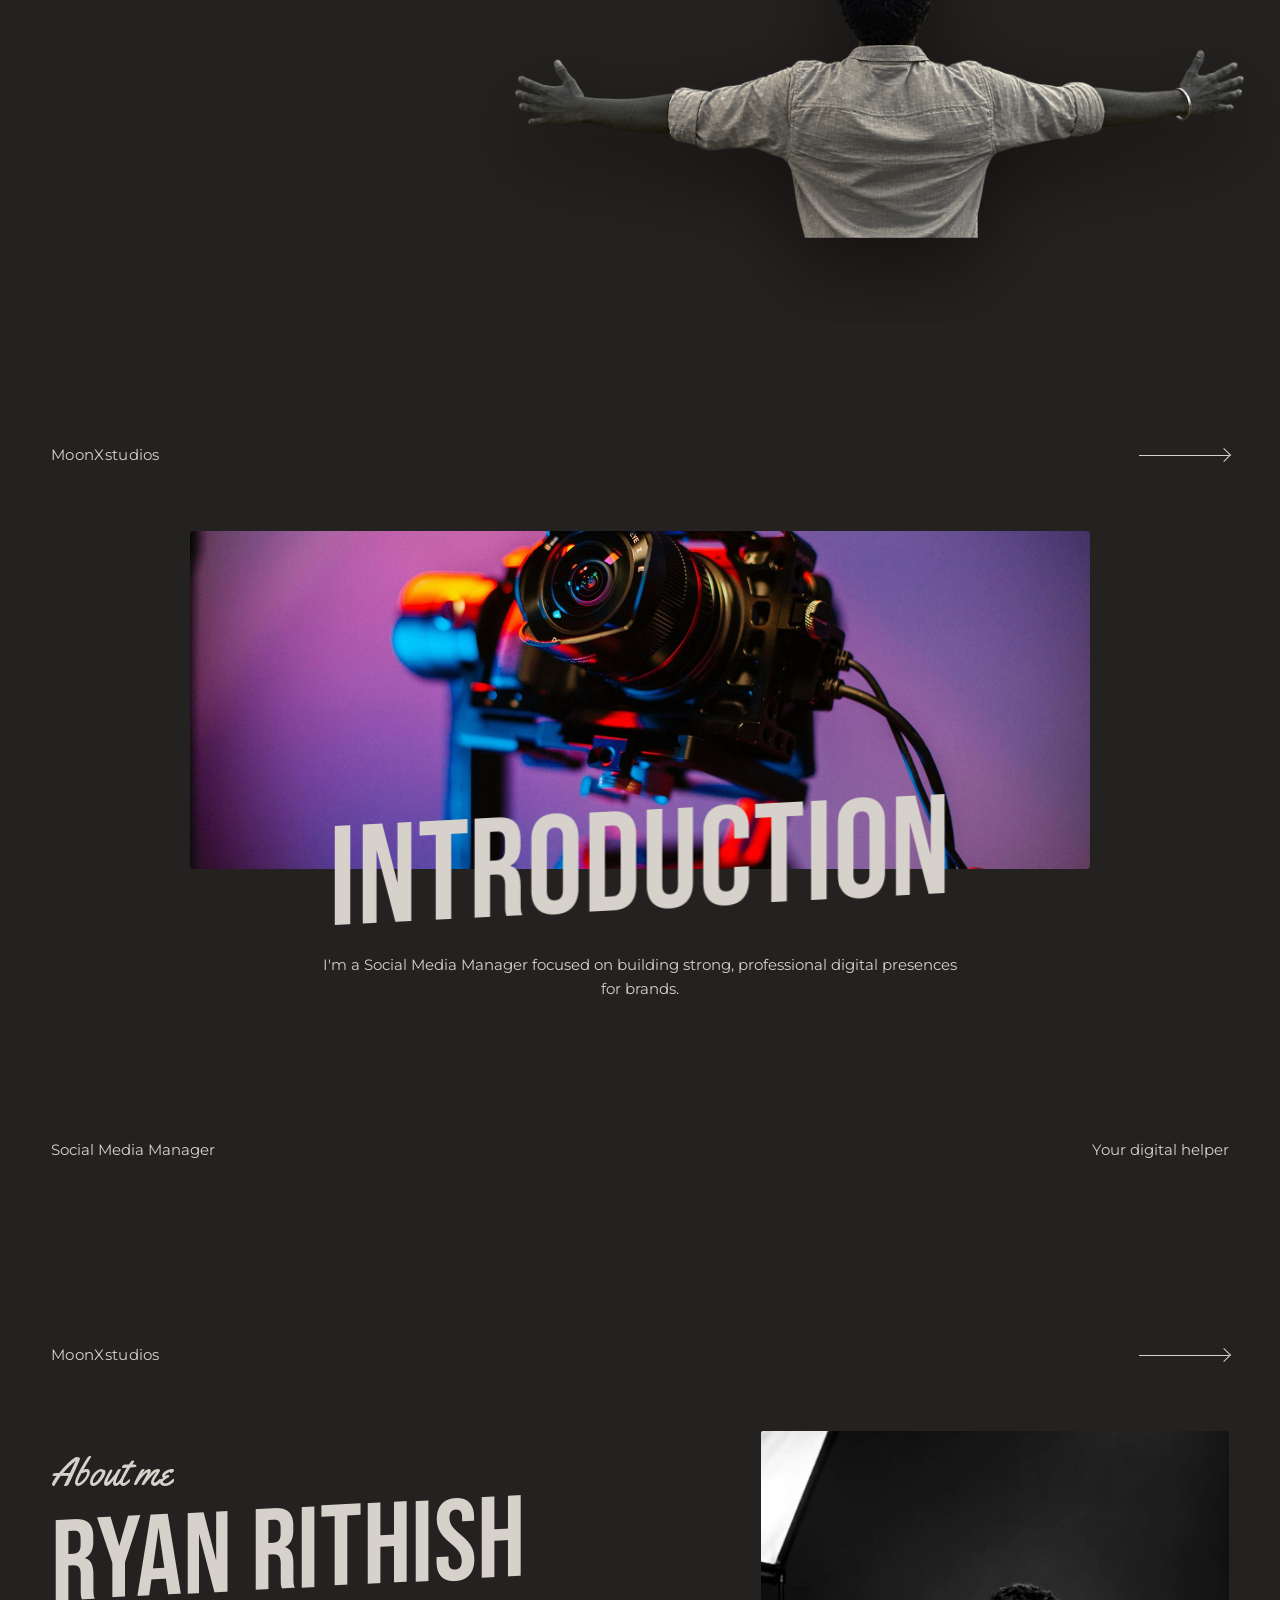
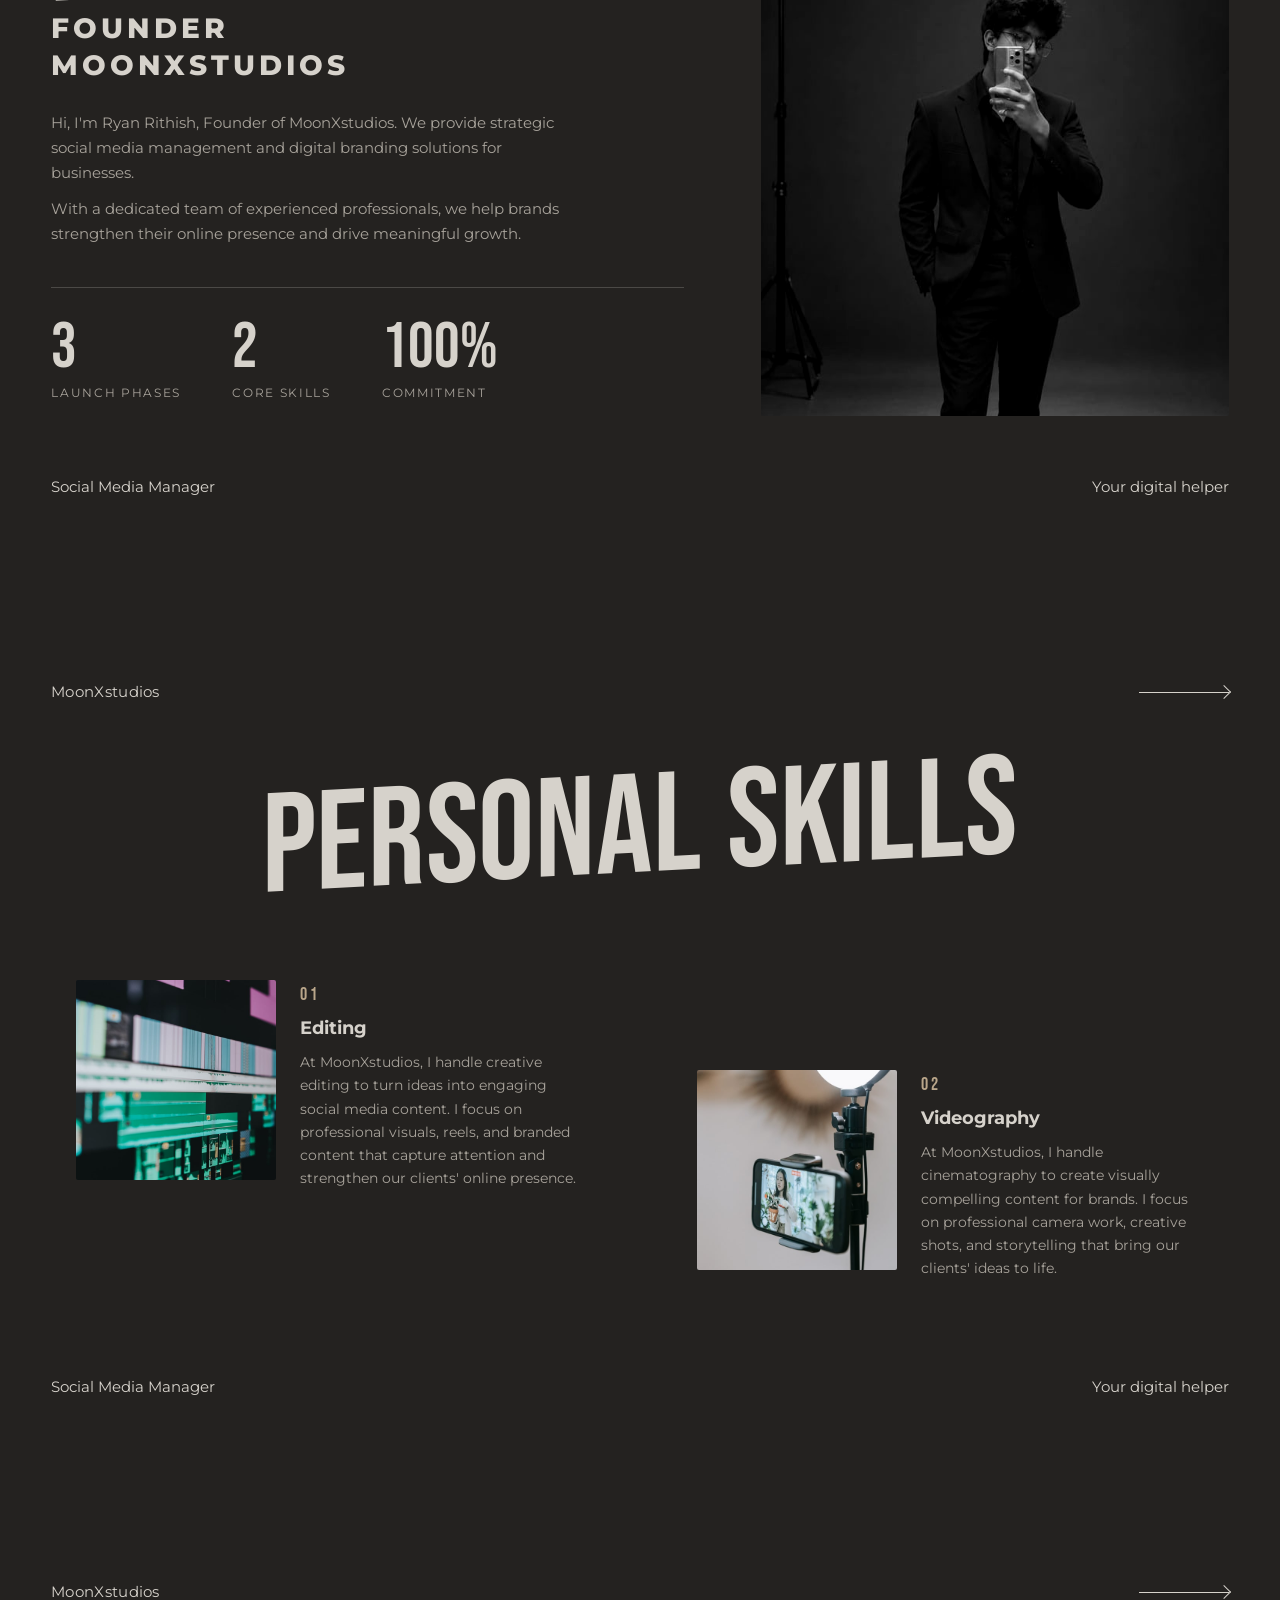
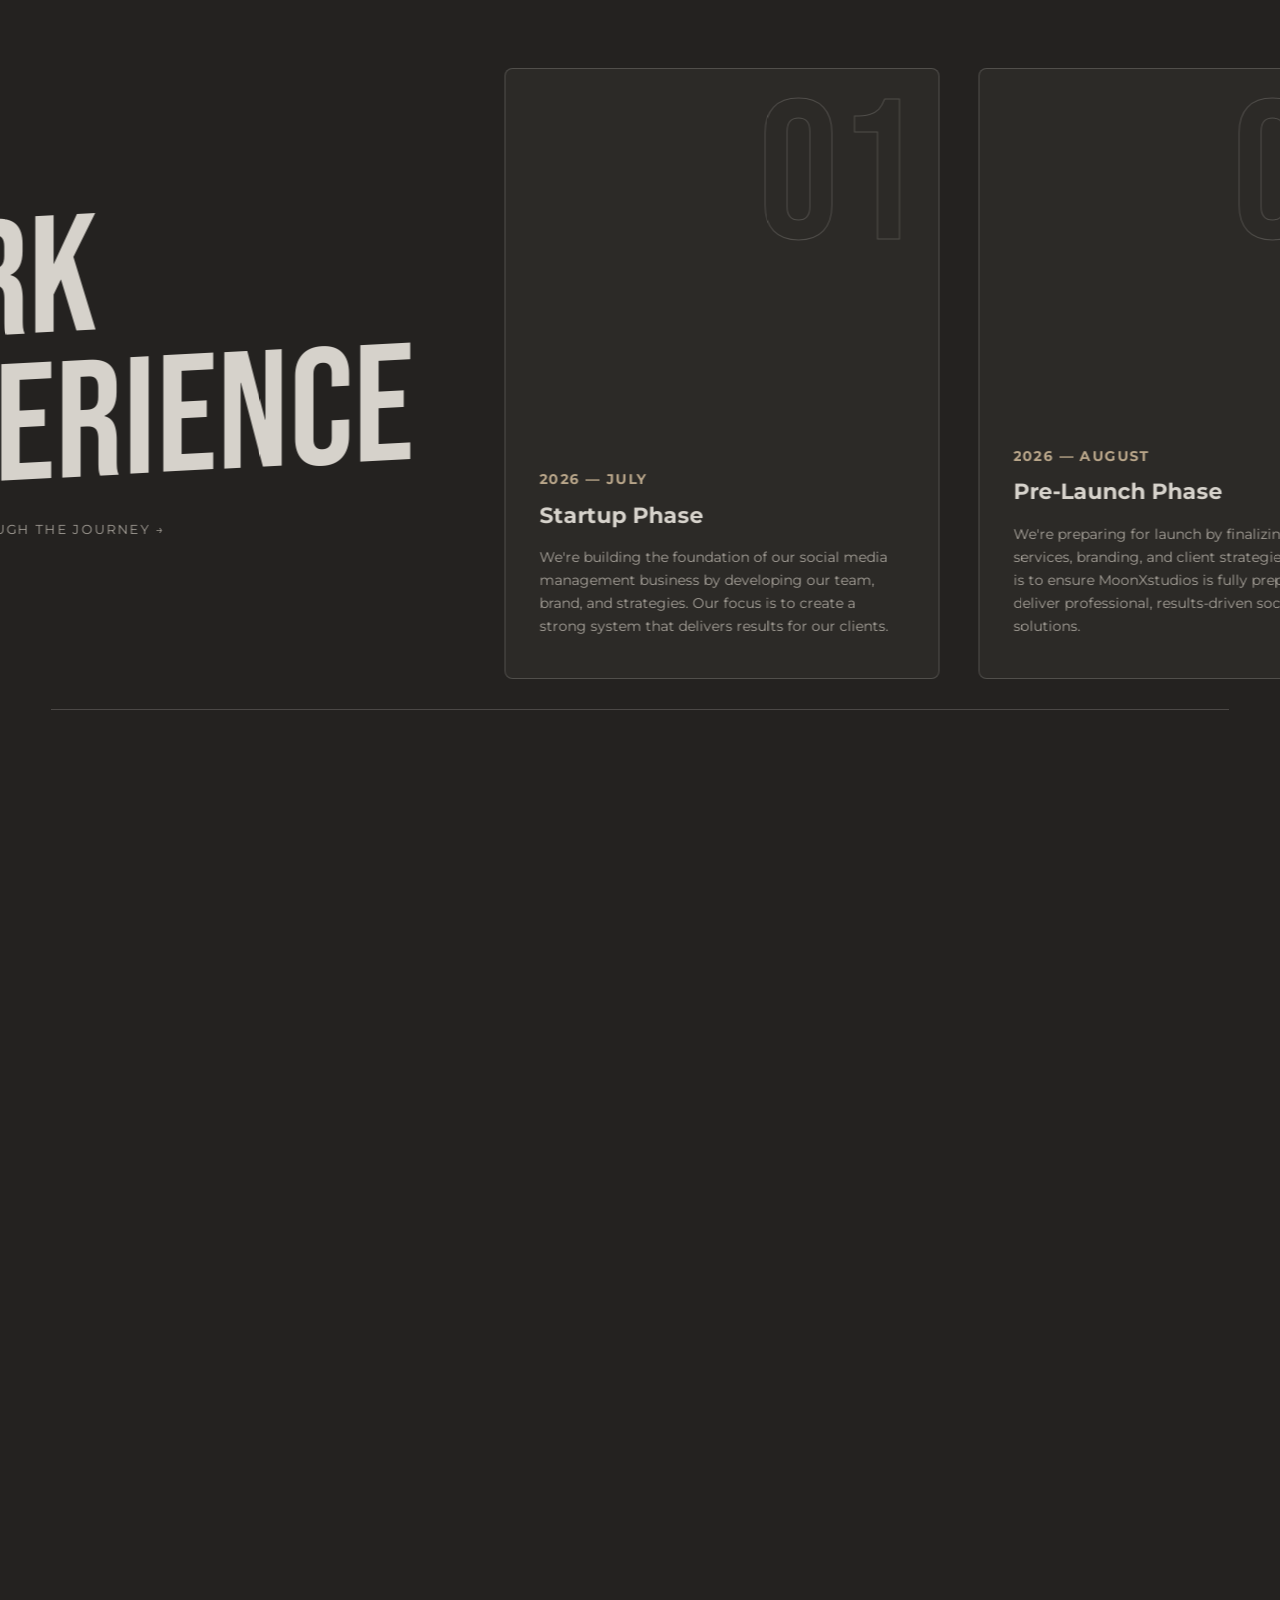
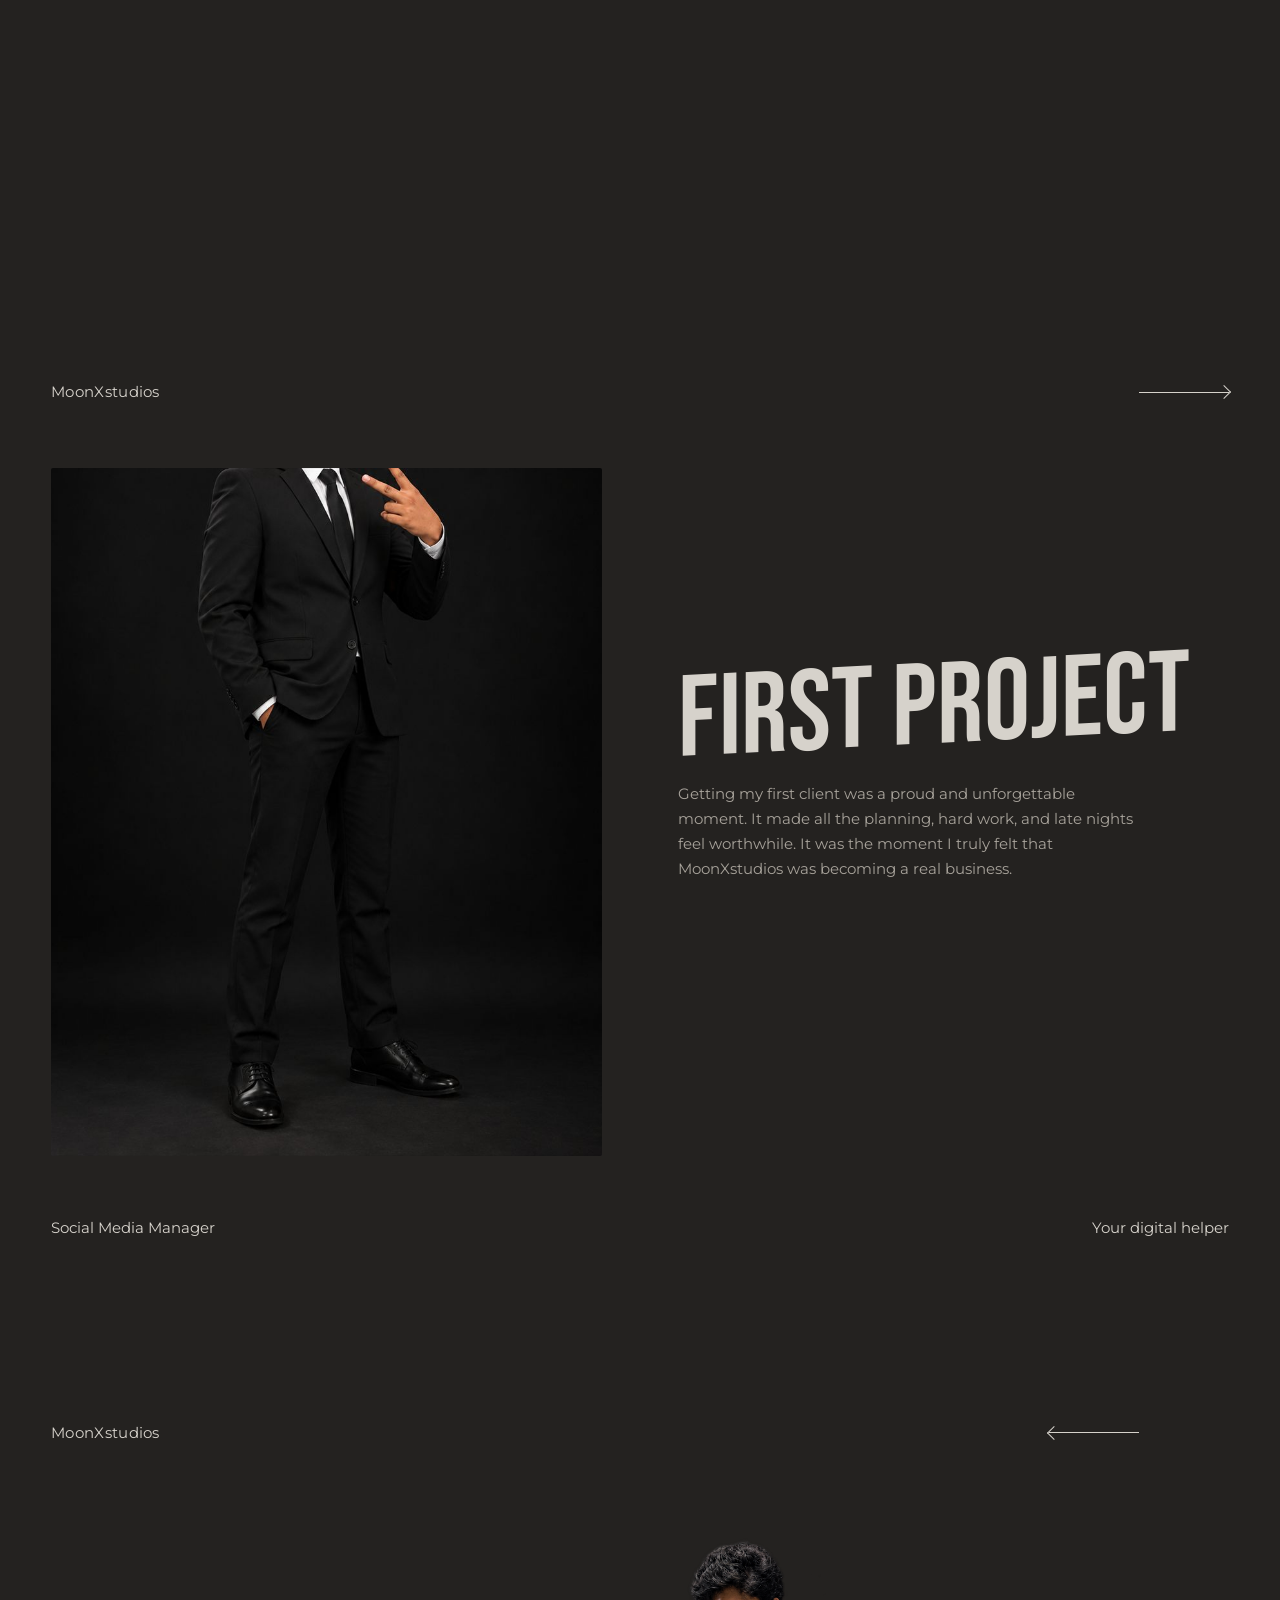
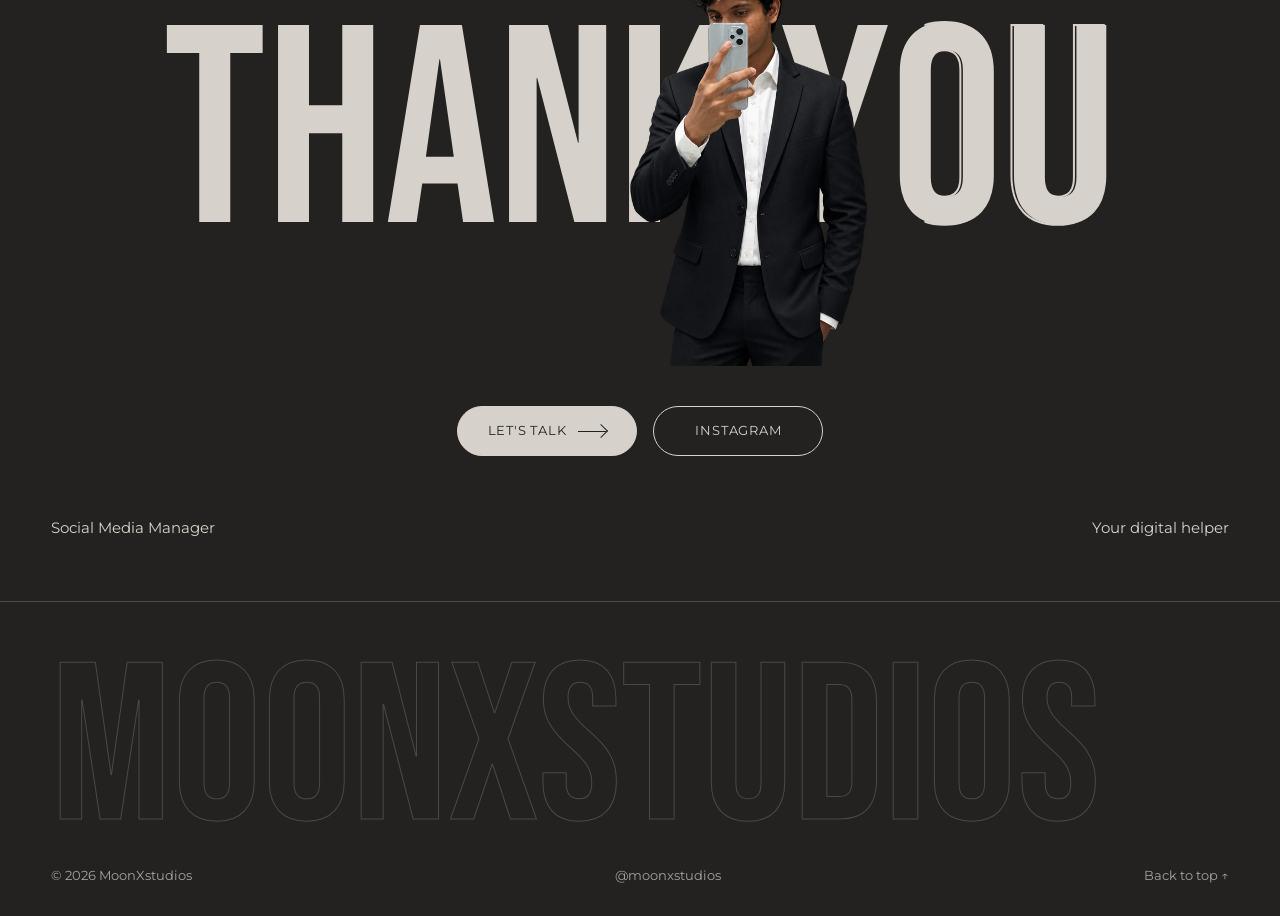
==== commit eba5cd1b: "Point share preview and canonical URL at the live GitHub Pages address" ====
--- a/index.html
+++ b/index.html
@@ -13,12 +13,14 @@
   <link rel="apple-touch-icon" href="apple-touch-icon.png" />
 
   <!-- Social share preview (WhatsApp, Instagram DMs, LinkedIn, X…)
-       After deploying, replace og-image.jpg below with the full URL, e.g. https://your-domain.com/og-image.jpg -->
+       If you move to a custom domain, update the three URLs below. -->
+  <link rel="canonical" href="https://devinkrishthelaptopgamer2468-arch.github.io/moonxstudios/" />
   <meta property="og:type" content="website" />
   <meta property="og:site_name" content="MoonXstudios" />
+  <meta property="og:url" content="https://devinkrishthelaptopgamer2468-arch.github.io/moonxstudios/" />
   <meta property="og:title" content="MoonXstudios — Social Media Manager" />
   <meta property="og:description" content="Strategic social media management and digital branding for businesses." />
-  <meta property="og:image" content="og-image.jpg" />
+  <meta property="og:image" content="https://devinkrishthelaptopgamer2468-arch.github.io/moonxstudios/og-image.jpg" />
   <meta property="og:image:width" content="1200" />
   <meta property="og:image:height" content="630" />
   <meta name="twitter:card" content="summary_large_image" />
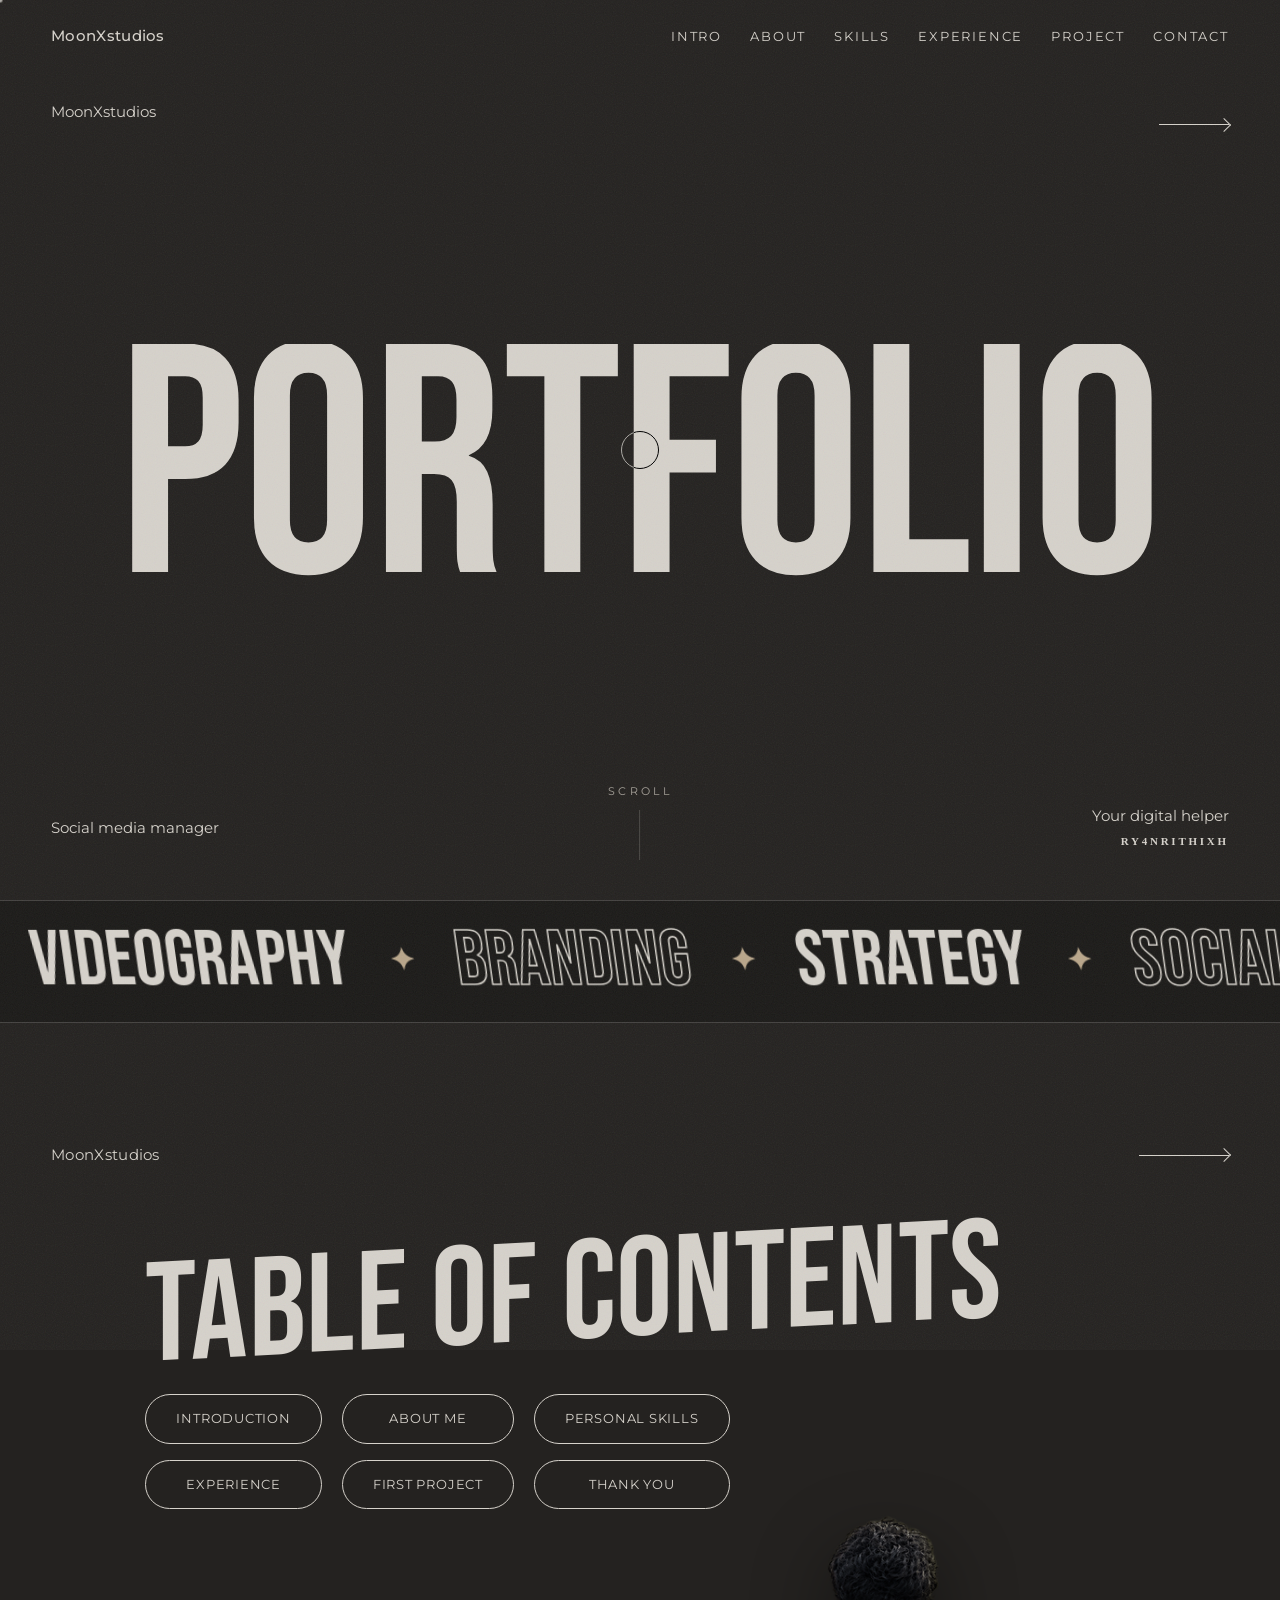
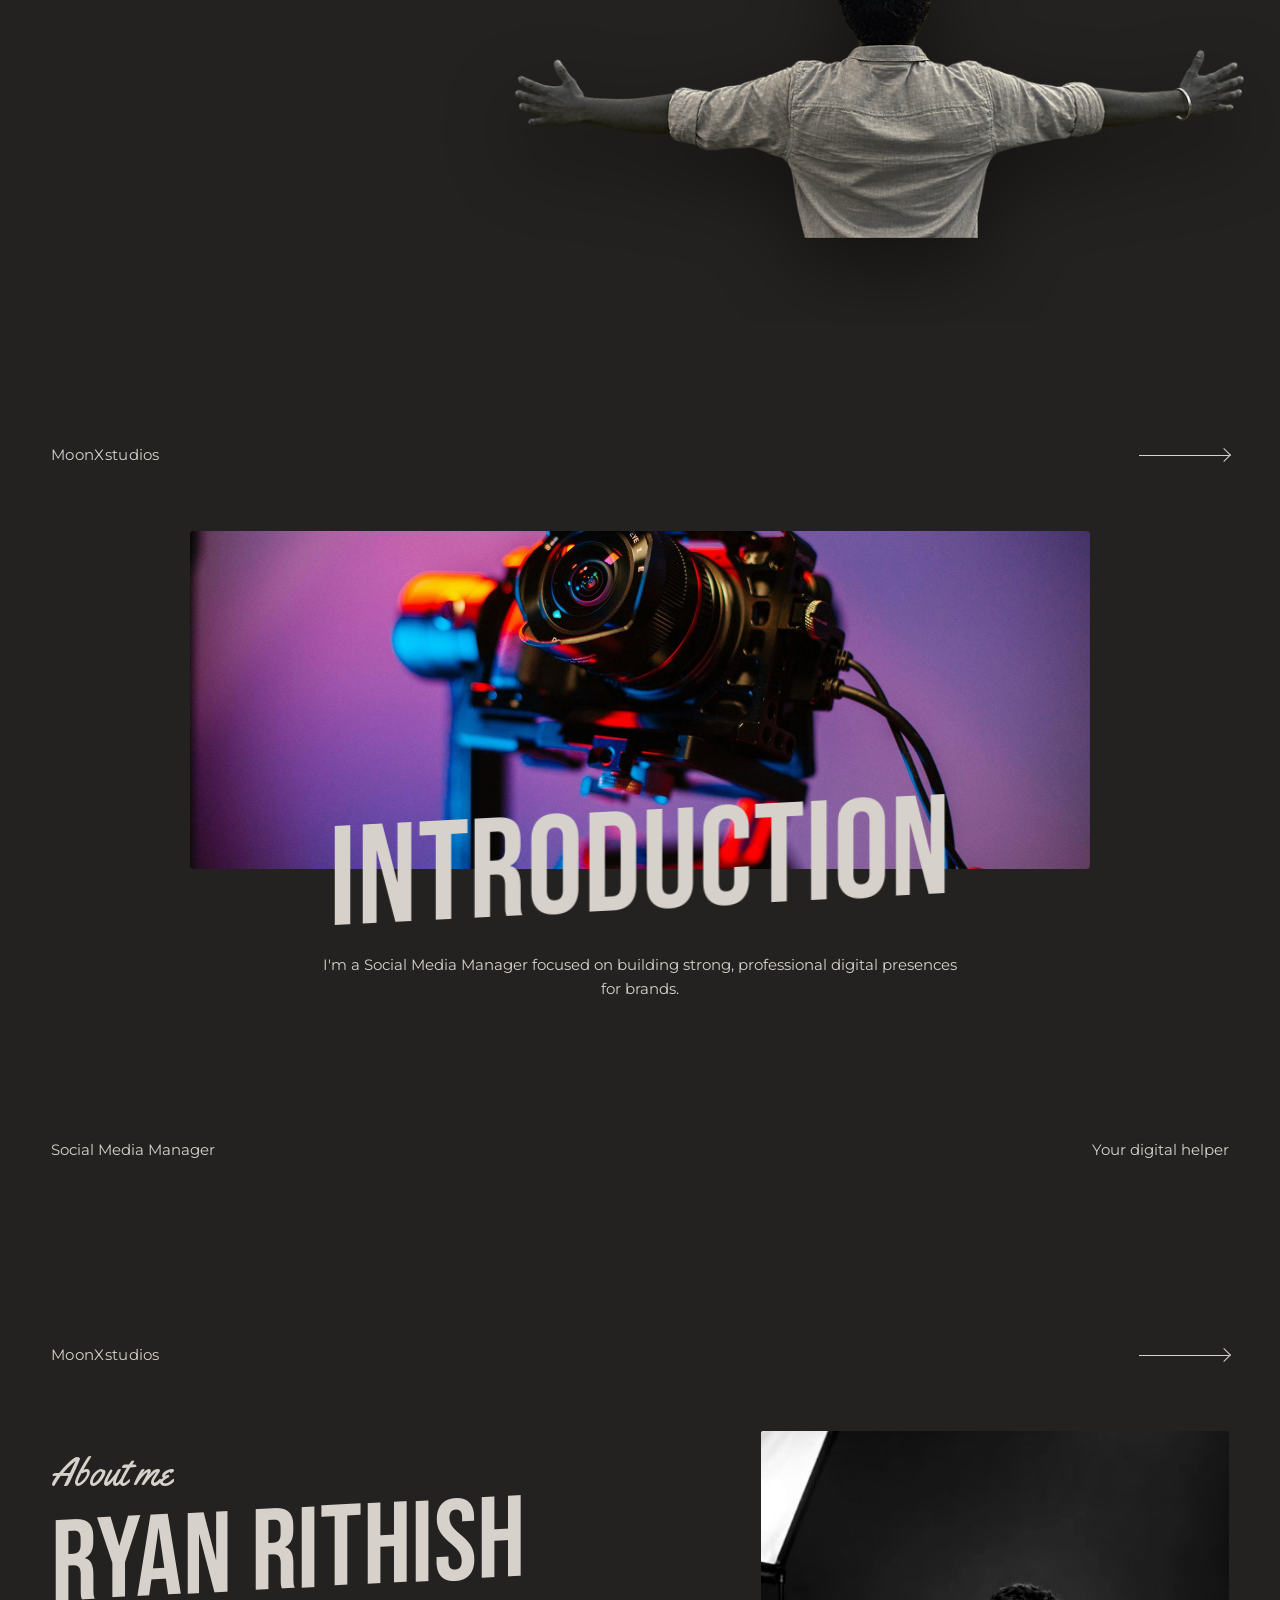
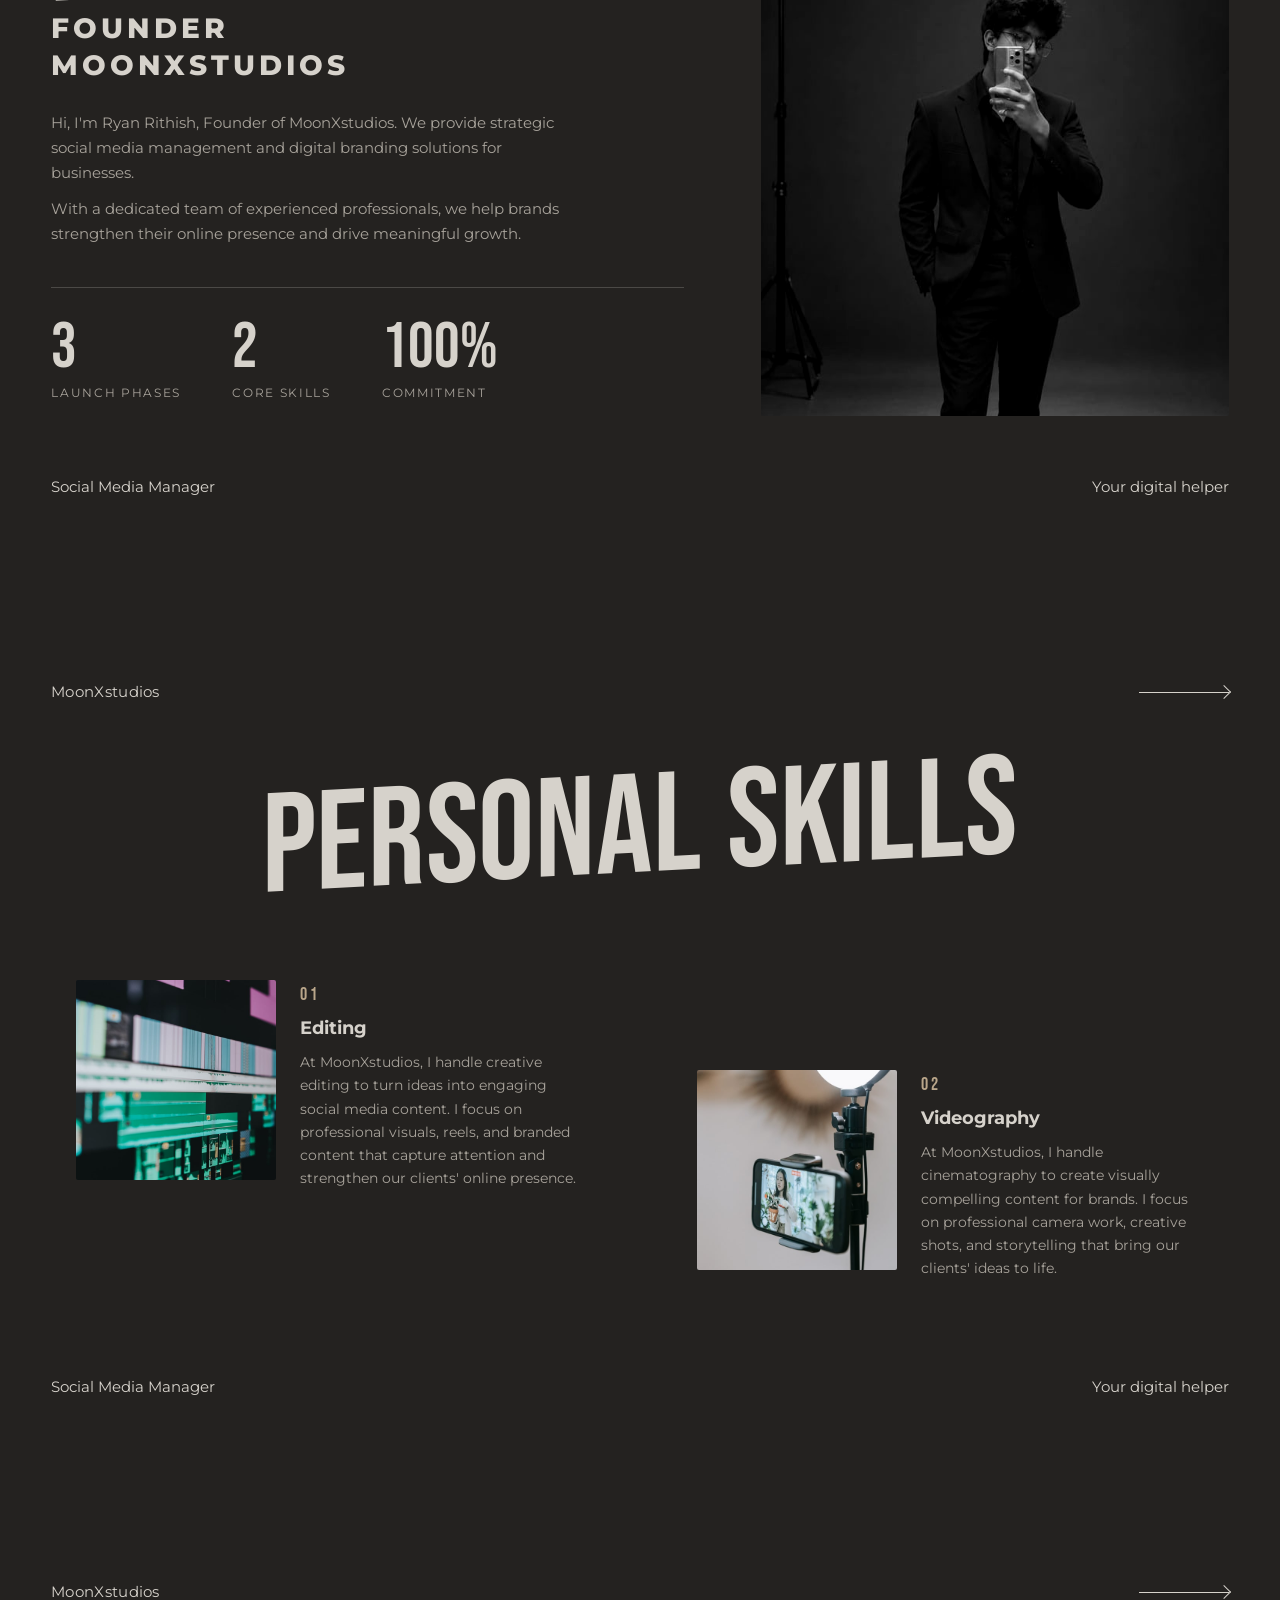
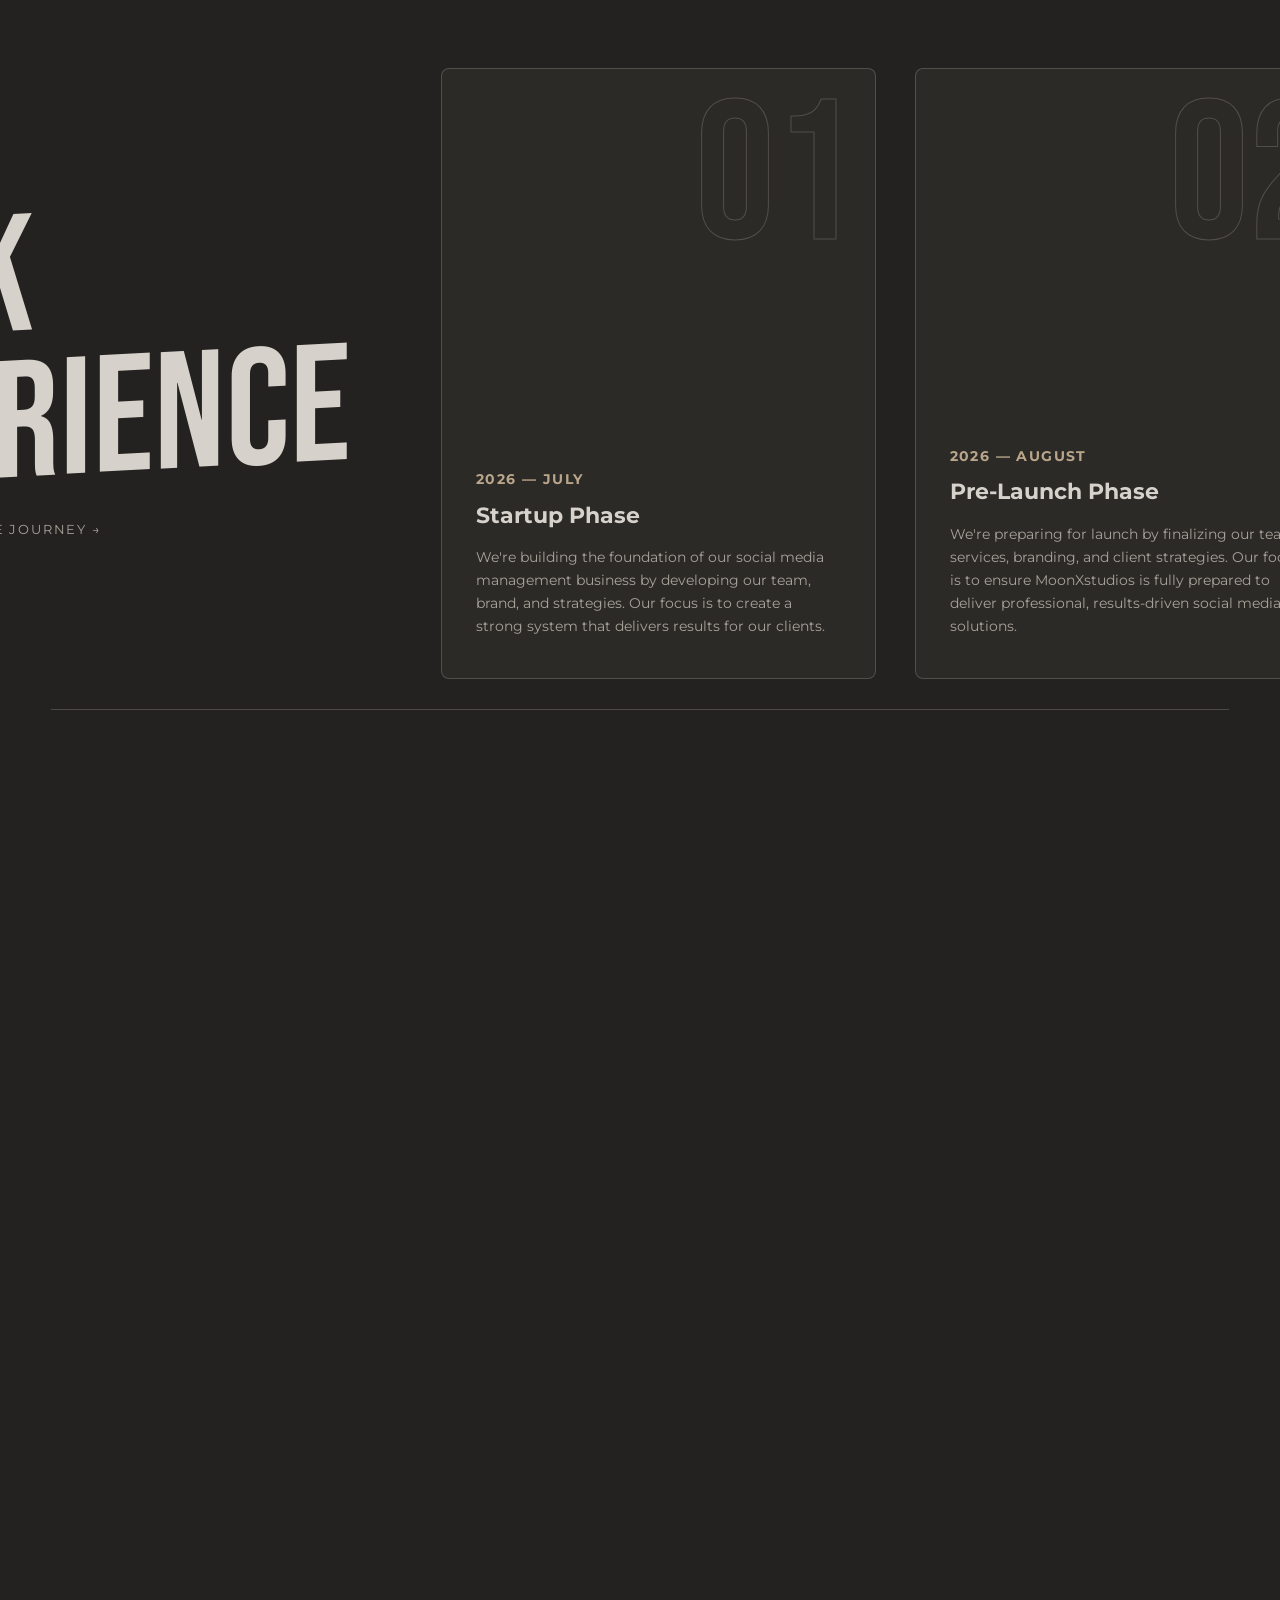
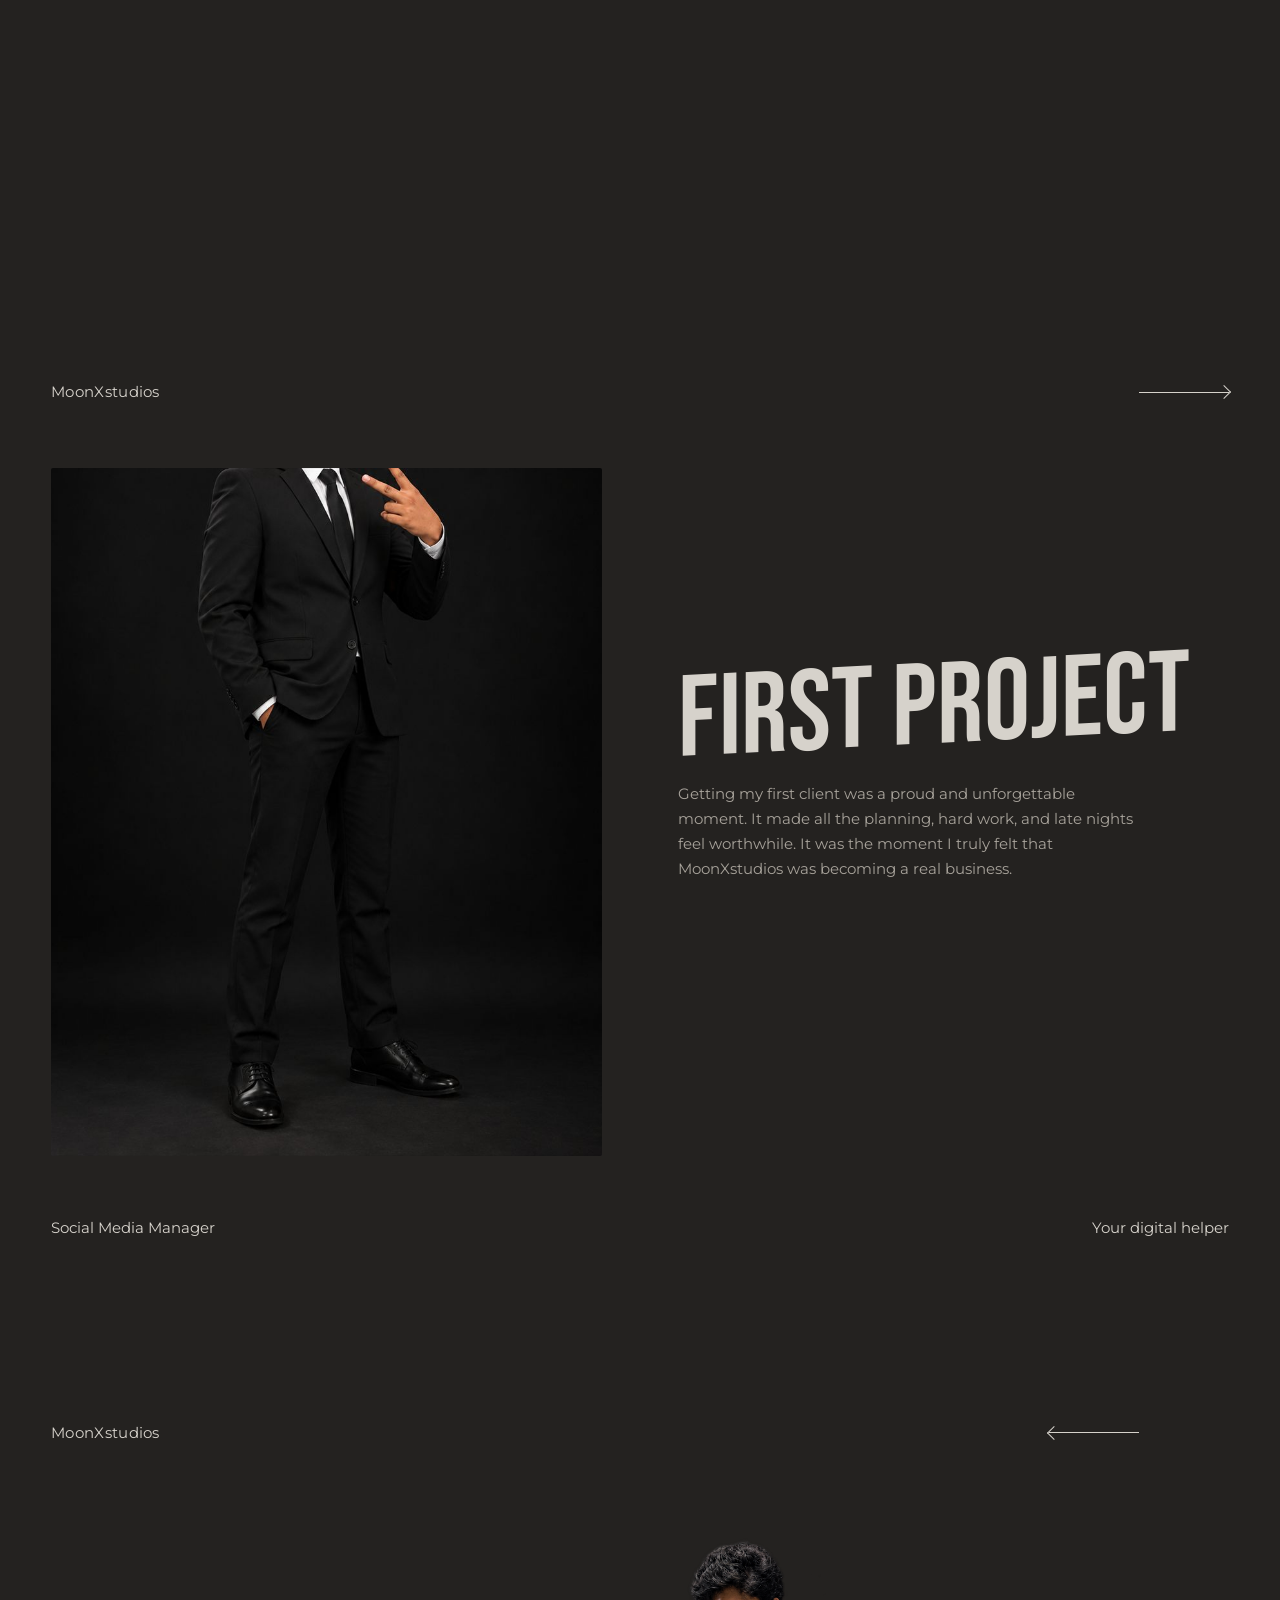
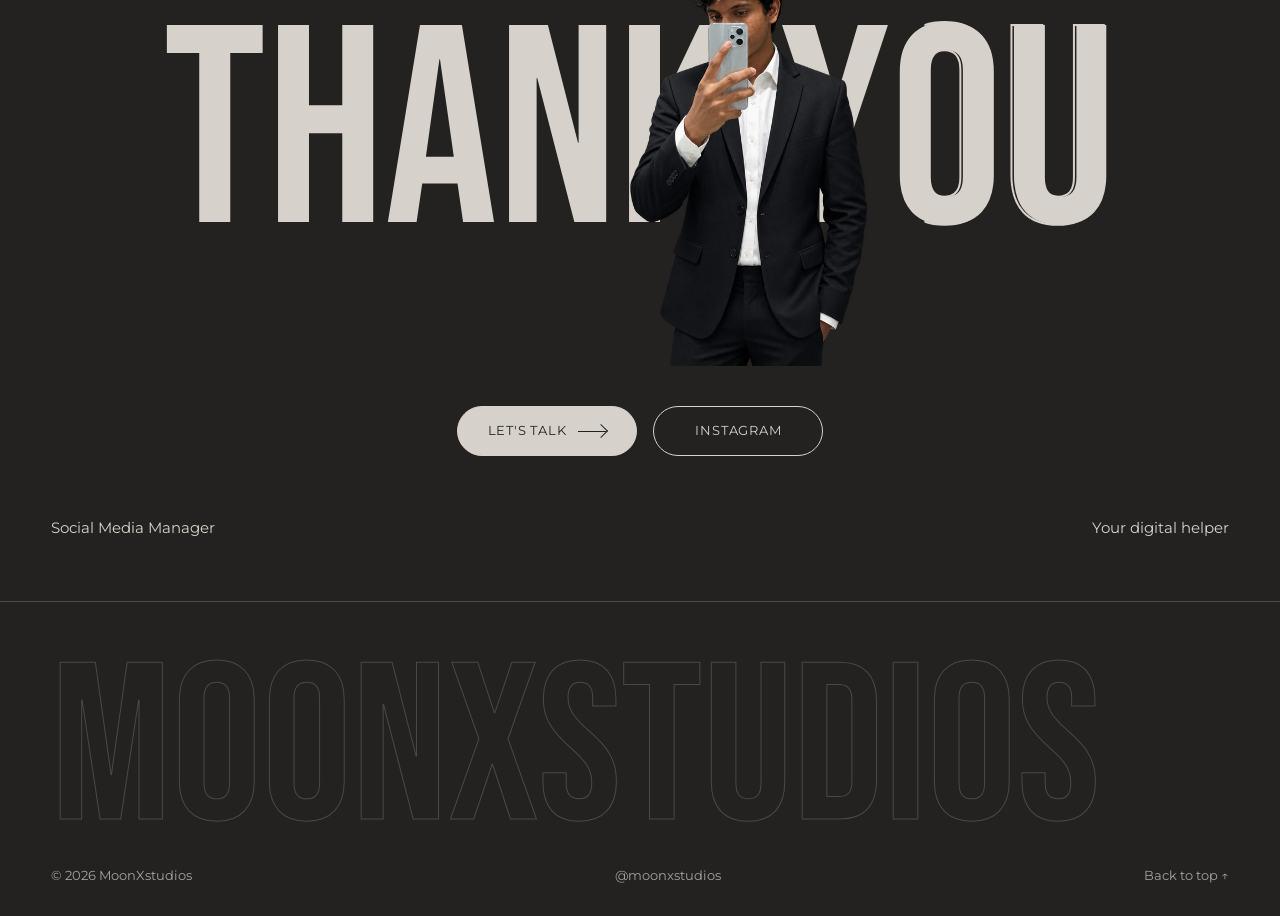
==== commit c13e76ac: "Make moonxstudios.vercel.app the main address for share previews and canonical URL" ====
--- a/index.html
+++ b/index.html
@@ -14,13 +14,13 @@
 
   <!-- Social share preview (WhatsApp, Instagram DMs, LinkedIn, X…)
        If you move to a custom domain, update the three URLs below. -->
-  <link rel="canonical" href="https://devinkrishthelaptopgamer2468-arch.github.io/moonxstudios/" />
+  <link rel="canonical" href="https://moonxstudios.vercel.app/" />
   <meta property="og:type" content="website" />
   <meta property="og:site_name" content="MoonXstudios" />
-  <meta property="og:url" content="https://devinkrishthelaptopgamer2468-arch.github.io/moonxstudios/" />
+  <meta property="og:url" content="https://moonxstudios.vercel.app/" />
   <meta property="og:title" content="MoonXstudios — Social Media Manager" />
   <meta property="og:description" content="Strategic social media management and digital branding for businesses." />
-  <meta property="og:image" content="https://devinkrishthelaptopgamer2468-arch.github.io/moonxstudios/og-image.jpg" />
+  <meta property="og:image" content="https://moonxstudios.vercel.app/og-image.jpg" />
   <meta property="og:image:width" content="1200" />
   <meta property="og:image:height" content="630" />
   <meta name="twitter:card" content="summary_large_image" />
